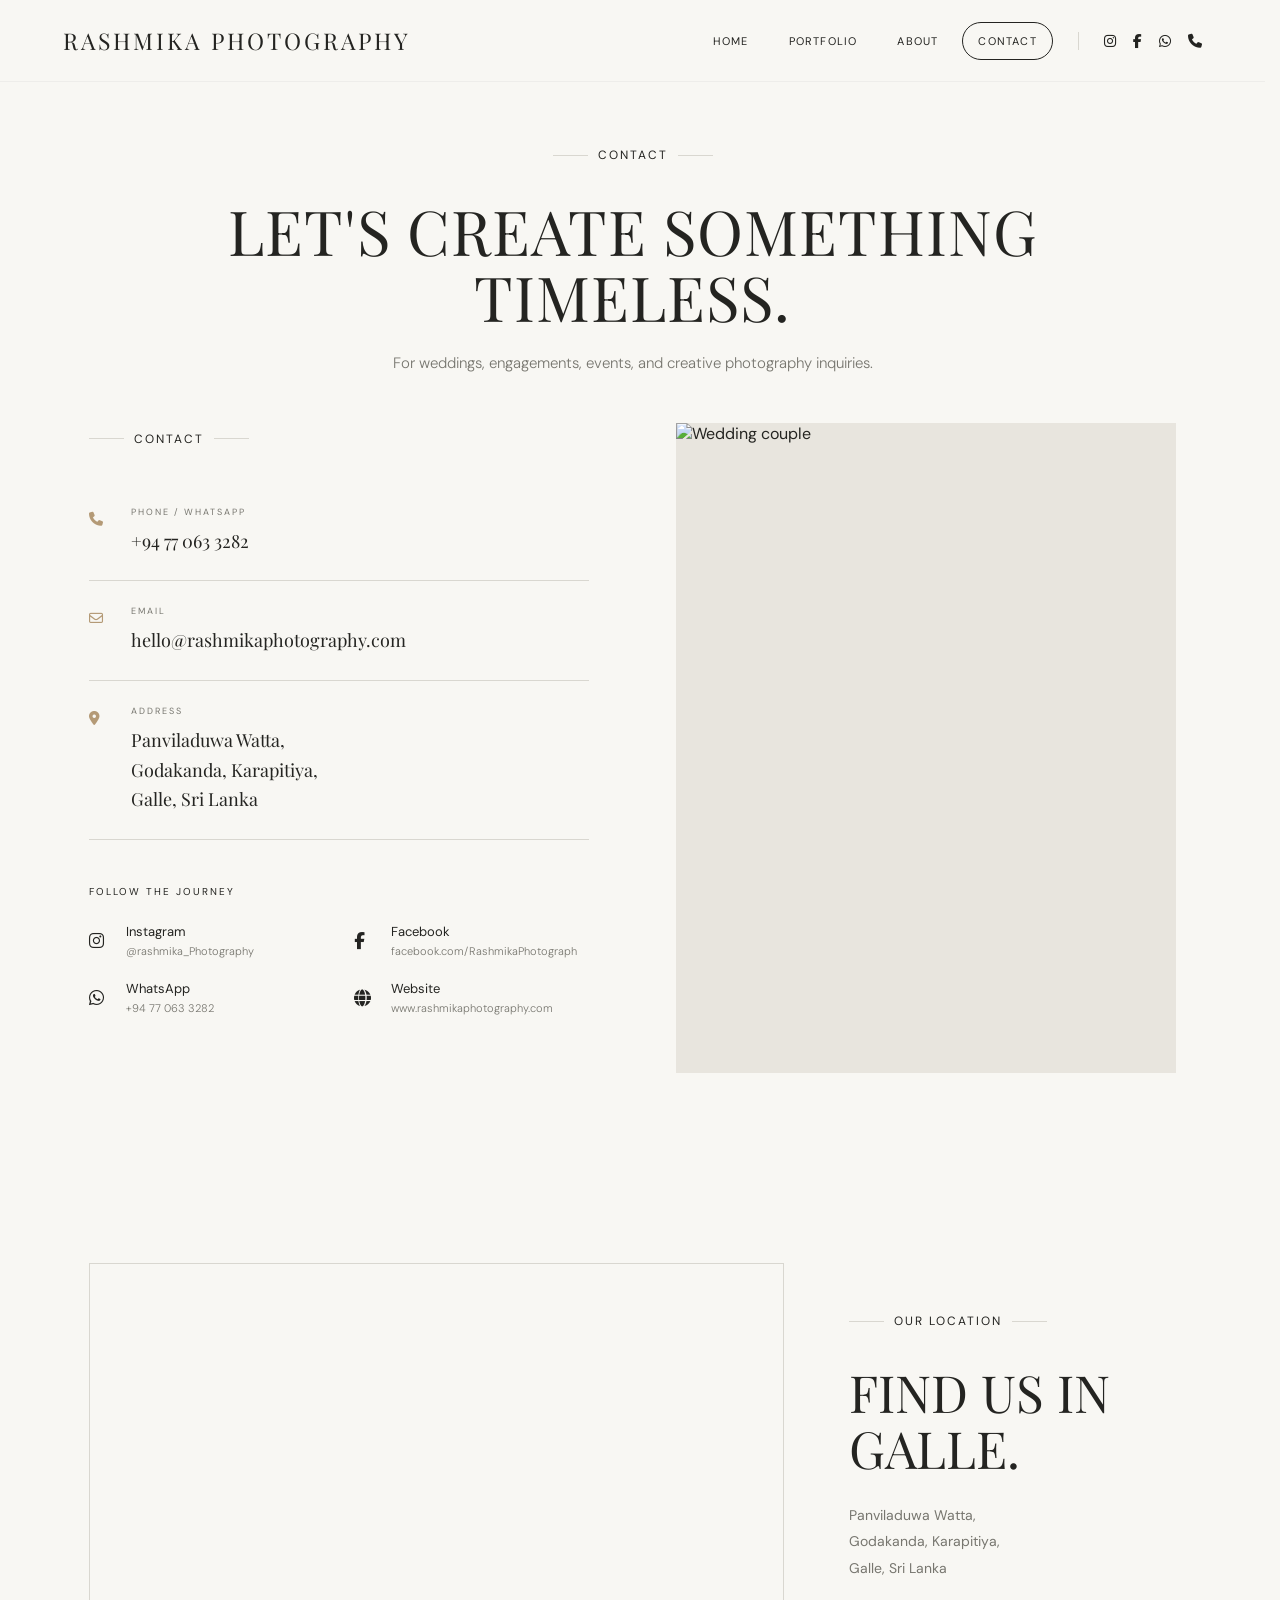
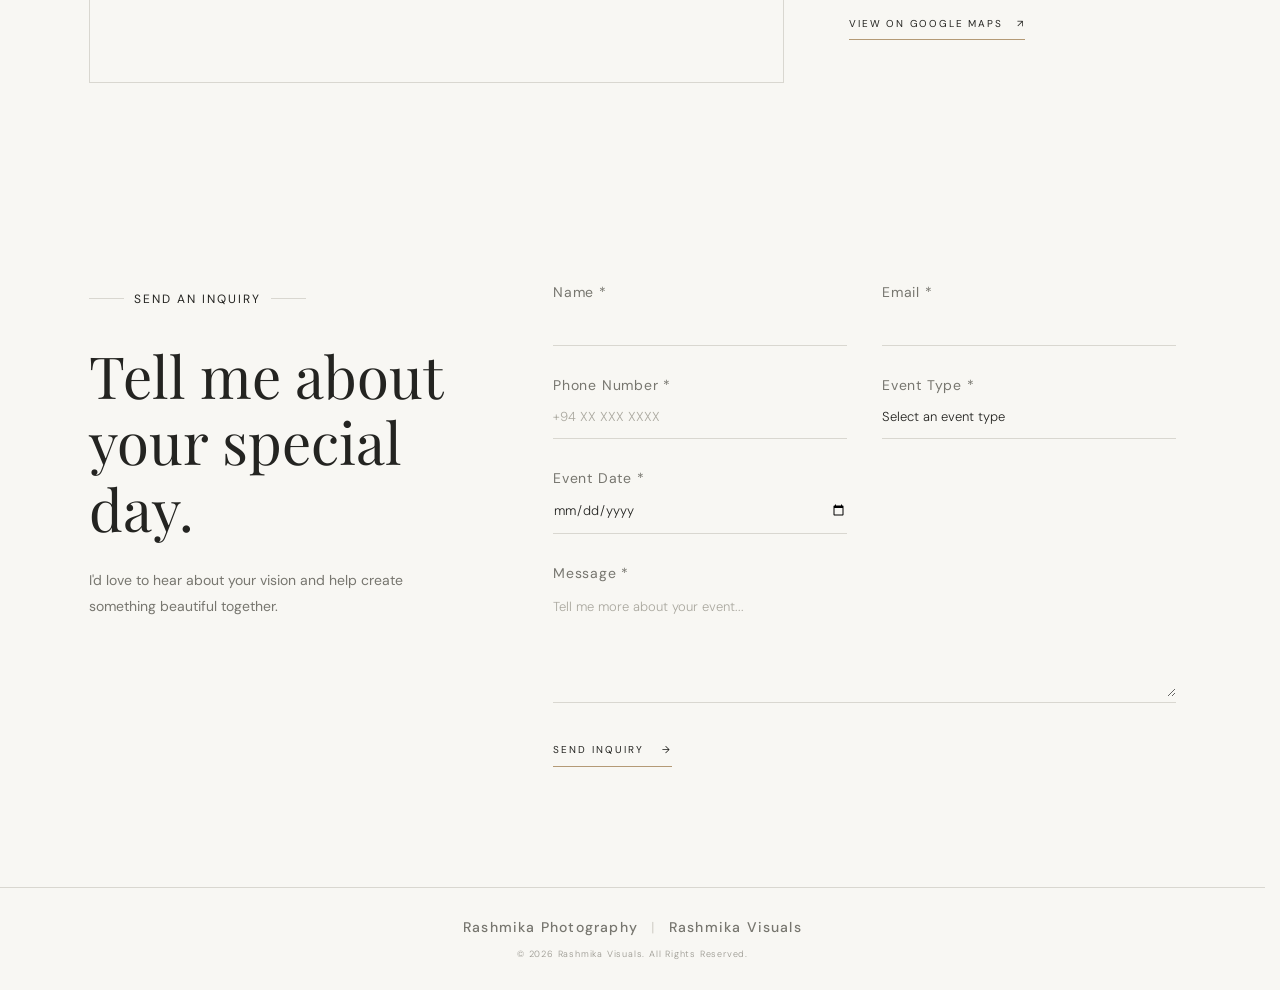
==== contact.html @ c15f0eb1 "Add full project files" ====
<!DOCTYPE html>
<html lang="en">

<head>

<meta charset="UTF-8">

<meta name="viewport"
      content="width=device-width, initial-scale=1.0">

<title>Contact | Rashmika Photography</title>


<link rel="icon" type="image/png" href="./Favilcon.png?v=2">
<link rel="shortcut icon" href="./Favilcon.png?v=2">
<link rel="apple-touch-icon" href="./Favilcon.png?v=2">


<!-- =========================
     GOOGLE FONTS
========================= -->

<link rel="preconnect"
      href="https://fonts.googleapis.com">

<link rel="preconnect"
      href="https://fonts.gstatic.com"
      crossorigin>


     
<link rel="preload" as="style" href="https://fonts.googleapis.com/css2?family=DM+Sans:wght@300;400;500;600&family=Playfair+Display:wght@400;500;600&display=optional">

<link href="https://fonts.googleapis.com/css2?family=DM+Sans:wght@300;400;500;600&family=Playfair+Display:wght@400;500;600&display=optional" rel="stylesheet">
<link href="https://fonts.googleapis.com/css2?family=Arya:wght@400;700&display=swap" rel="stylesheet">



<!-- =========================
     FONT AWESOME
========================= -->

<link rel="stylesheet"
      href="https://cdnjs.cloudflare.com/ajax/libs/font-awesome/6.7.2/css/all.min.css">


<style>

/* =========================================================
   GLOBAL
========================================================= */
header {
    position: fixed;
    top: 0;
    left: 0;
    width: 100%;
    z-index: 1000; 
}


html {
    scrollbar-gutter: stable;
}



:root {
    --bg: #f8f7f3;
    --text: #242421;
    --muted: #77766f;
    --border: #d9d7d0;
    --accent: #b49a76;
}

* {
    margin: 0;
    padding: 0;
    box-sizing: border-box;
}

html {
    scroll-behavior: smooth;
    scroll-padding-top: 82px;
}

body {
    background: var(--bg);
    color: var(--text);
    font-family: 'DM Sans', sans-serif;
    overflow-x: hidden;
}

a {
    text-decoration: none;
    color: inherit;
}

a,
button,
select,
input,
textarea,
.portfolio-item {
    -webkit-tap-highlight-color: rgba(180, 154, 118, 0.20);
  
}





img {
    width: 100%;
    display: block;
    object-fit: cover;
}

h1,
h2,
h3 {
    font-family: 'Playfair Display', serif;
    font-weight: 400;
}


/* ===============================================================================================
   HEADER
==================================================================================================== */

header {

    width: 100%;
    height: 82px;
    padding: 0 5%;
    display: flex;
    align-items: center;
    justify-content: space-between;
    background: var(--bg);
    position: sticky;
    top: 0;
    z-index: 1000;
    border-bottom: 1px solid rgba(0,0,0,0.04);
     box-sizing: border-box;  /*Height එක ඇතුළත padding එක තබා ගනී */
}


/* LOGO */

.logo {

    font-family: 'Playfair Display', serif;
    font-size: 23px;
    letter-spacing: 3px;
    white-space: nowrap;
}


/* =====================================================================================
   NAVIGATION
======================================================================================= */

.nav-area {
    display: flex;
    align-items: center;
    gap: 25px;
}

nav {
    display: flex;
    align-items: center;
    gap: 8px;
}

nav a {
    font-size: 11px;
    letter-spacing: 1.2px;
    text-transform: uppercase;
    padding: 11px 15px;
    border: 1px solid transparent;
    border-radius: 50px;
    transition:
        border-color 0.18s ease,
        color 0.18s ease;
}

nav a:hover,
nav a.active {
    border-color: var(--text);
    color: var(--text);
}


/* ====================================================================================
   HEADER SOCIALS
==================================================================================== */

.socials {
    display: flex;
    align-items: center;
    gap: 17px;
    padding-left: 25px;
    border-left: 1px solid var(--border);
}

.socials a {
    font-size: 14px;
    font-weight: 600;
    transition:
        color 0.2s ease,
        transform 0.2s ease;
}

.socials a:hover {
    color: var(--accent);
    transform: translateY(-2px);
}


/* =========================================================
   MOBILE MENU BUTTON
========================================================= */

.menu-toggle {
    display: none;
    background: none;
    border: none;
    font-size: 26px;
    cursor: pointer;
    color: var(--text);
}


/* =========================================================
   COMMON SECTION
========================================================= */

section {
    padding: 110px 7%;
}

.section-label {
    font-size: 12px;
    letter-spacing: 2px;
    text-transform: uppercase;
    margin-bottom: 35px;
    display: flex;
    align-items: center;
    gap: 16px;
}

.section-label {
    display: inline-flex;
    align-items: center;
    gap: 10px; 
}


.section-label::before,
.section-label::after {
    content: "";
    height: 1px;
    width: 35px;
    background: var(--border);
}


/* =========================================================
   CONTACT INTRO
========================================================= */

.contact-intro {

    padding-top: 65px;
    padding-bottom: 35px;
    max-width: 100%;
    text-align: center;
    display: flex;
    flex-direction: column;
    align-items: center;
}


/* CONTACT LABEL */

.contact-intro .section-label {
    justify-content: center;
    margin-bottom: 35px;
}


/* MAIN TITLE */

.contact-intro h1 {
    font-size: clamp(36px, 5vw, 62px);
    line-height: 1.06;
    letter-spacing: 1px;
    margin-bottom: 20px;
    text-align: center;
}


/* SUB TEXT */

.contact-intro p {
    color: var(--muted);
    font-size: 15px;
    line-height: 1.9;
    font-weight: 300;
    max-width: 520px;
    margin: 0 auto;
    text-align: center;
}

/* =========================================================
   CONTACT MAIN
========================================================= */

.contact-main {
    padding-top: 10px;
    display: grid;
    grid-template-columns: 1fr 1fr;
    gap: 8%;
    align-items: start;
}


/* =========================================================
   CONTACT INFORMATION
========================================================= */

.contact-info {

    max-width: 600px;
}

.info-item {
    display: flex;
    align-items: flex-start;
    gap: 20px;
    padding: 24px 0;
    border-bottom: 1px solid var(--border);
    transition:
        padding-left 0.3s ease,
        color 0.25s ease;
}

.info-item:hover {
    padding-left: 8px;
    color: var(--accent);
}

.info-icon {
    width: 22px;
    padding-top: 4px;
    font-size: 14px;
    color: var(--accent);
}

.info-content {
    display: flex;
    flex-direction: column;
    gap: 9px;
}

.info-label {
    font-size: 9px;
    letter-spacing: 2px;
    text-transform: uppercase;
    color: var(--muted);
}

.info-value {
    font-family: 'Playfair Display', serif;
    font-size: 18px;
    line-height: 1.65;
    font-weight: 400;
}


/* =========================================================
   SOCIAL MEDIA SECTION
========================================================= */

.social-section {
    margin-top: 45px;
}

.social-label {

    font-size: 10px;
    letter-spacing: 2px;
    text-transform: uppercase;
    margin-bottom: 25px;
}

.social-grid {
    display: grid;
    grid-template-columns: 1fr 1fr;
    gap: 22px 30px;
}

.social-link {
    display: flex;
    align-items: center;
    gap: 15px;
    transition:
        color 0.25s ease,
        transform 0.25s ease;
}

.social-link i {
    font-size: 17px;
    width: 22px;
}

.social-link div {
    display: flex;
    flex-direction: column;
    gap: 4px;
}

.social-link span {
    font-size: 13px;
}

.social-link small {
    color: var(--muted);
    font-size: 11px;
    font-weight: 300;
}

.social-link:hover {
    color: var(--accent);
    transform: translateX(5px);
}


/* =========================================================
   WEDDING IMAGE
========================================================= */

.contact-image {
    width: 100%;
}

.image-wrapper {
    overflow: hidden;
    background: #e8e5de;
}

.image-wrapper img {
    height: 650px;
    transition:
        transform 1s cubic-bezier(.2,.7,.2,1);
}

.image-wrapper:hover img {
    transform: scale(1.035);
}


/* =========================================================
   LOCATION / GOOGLE MAP
========================================================= */

.location-section {
    display: grid;
    grid-template-columns: 1.7fr 0.8fr;
    gap: 6%;
    align-items: center;
    padding-top: 80px;
    
}

.map-wrapper {
    width: 100%;
    height: 420px;
    overflow: hidden;
    border: 1px solid var(--border);
}

.map-wrapper iframe {
    width: 100%;
    height: 100%;
    border: 0;
}

.location-info h2 {
    font-size: clamp(38px, 4vw, 55px);
    line-height: 1.1;
    margin-bottom: 25px;
}

.location-info p {
    color: var(--muted);
    font-size: 14px;
    line-height: 1.9;
    margin-bottom: 30px;
}

.map-link {
    display: inline-flex;
    align-items: center;
    gap: 15px;
    font-size: 10px;
    letter-spacing: 1.8px;
    padding-bottom: 9px;
    border-bottom: 1px solid var(--accent);
    transition:
        gap 0.25s ease,
        color 0.25s ease;
}

.map-link:hover {
    gap: 23px;
    color: var(--accent);
}


/* =========================================================
   INQUIRY SECTION
========================================================= */

.inquiry-section {
    display: grid;
    grid-template-columns: 0.8fr 1.4fr;
    gap: 10%;
    align-items: start;
    padding-top: 90px;
    padding-bottom: 120px;
}

.inquiry-intro h2 {
    font-size: clamp(38px, 5vw, 58px);
    line-height: 1.15;
    margin-bottom: 25px;
}

.inquiry-intro p {
    color: var(--muted);
    font-size: 14px;
    line-height: 1.9;
    max-width: 330px;
}


/* =========================================================
   FORM
========================================================= */

.form-container {
    width: 100%;
}

form {

    display: grid;
    grid-template-columns: 1fr 1fr;
    column-gap: 35px;
    row-gap: 30px;
}

.form-field {
    position: relative;
    border-bottom: 1px solid var(--border);
}

.form-field.full {
    grid-column: 1 / -1;
}

.form-field label {

    display: block;
    margin-bottom: 9px;
    color: var(--muted);
    font-size: 14px;
    letter-spacing: 0.8px;
}

.form-field input,
.form-field select,
.form-field textarea {

    width: 100%;
    border: none;
    outline: none;
    background: transparent;
    color: var(--text);
    font-family: 'DM Sans', sans-serif;
    font-size: 13px;
    font-weight: 300;
    padding: 5px 0 13px;
}

.form-field input::placeholder,
.form-field textarea::placeholder {
    color: #aaa89f;
}

.form-field select {

    cursor: pointer;
    appearance: none;
    -webkit-appearance: none;
}

.form-field select option {

    background: var(--bg);
    color: var(--text);
}

.form-field textarea {

    resize: vertical;
    min-height: 85px;
    line-height: 1.7;
}

.form-field:focus-within {
    border-bottom-color: var(--accent);
}


/* =========================================================
   SUBMIT BUTTON
========================================================= */

.submit-button {

    grid-column: 1 / -1;
    justify-self: start;
    display: inline-flex;
    align-items: center;
    gap: 18px;
    margin-top: 10px;
    padding: 0 0 10px;
    border: none;
    border-bottom: 1px solid var(--accent);
    background: transparent;
    color: var(--text);
    font-family: 'DM Sans', sans-serif;
    font-size: 10px;
    letter-spacing: 2px;
    cursor: pointer;
    transition:
        gap 0.3s ease,
        color 0.25s ease;
}

.submit-button:hover {
    gap: 28px;
    color: var(--accent);
}

.submit-button:disabled {
    opacity: 0.5;
    cursor: wait;
}


/* =========================================================
   FORM MESSAGE
========================================================= */

.form-message {
    grid-column: 1 / -1;
    display: none;
    font-size: 12px;
    line-height: 1.7;
    padding-top: 5px;
}

.form-message.success {
    display: block;
    color: var(--accent);
}

.form-message.error {
    display: block;
    color: #9b665d;
}


/* =========================================================
   FOOTER
========================================================= */

footer {

    padding: 30px 6%;
    border-top: 1px solid var(--border);
    display: flex;
    flex-direction: column;
    justify-content: center;
    align-items: center;
    text-align: center;
    gap: 12px;
}

.footer-brand {

    font-family: 'DM Sans', sans-serif;
    font-size: 14px;
    font-weight: 500;
    letter-spacing: 1.2px;
    color: var(--muted);
}

.footer-brand span {

    margin: 0 8px;
    color: var(--border);
}

.footer-bottom {

    font-family: 'DM Sans', sans-serif;
    font-size: 9px;
    font-weight: 300;
    letter-spacing: 0.8px;
    color: #99978f;
}


/* =========================================================
   SCROLL REVEAL
========================================================= */

.reveal {

    opacity: 0;
    transform: translateY(45px);
    transition:
        opacity 0.9s cubic-bezier(0.22,1,0.36,1),
        transform 0.9s cubic-bezier(0.22,1,0.36,1);
    will-change: opacity, transform;
}

.reveal.show {
    opacity: 1;
    transform: translateY(0);
}

.reveal-delay {
    opacity: 0;
    transform: translateY(45px);
    transition:
        opacity 1s cubic-bezier(0.22,1,0.36,1),
        transform 1s cubic-bezier(0.22,1,0.36,1);

    transition-delay: 0.12s;
    will-change: opacity, transform;
}

.reveal-delay.show {
    opacity: 1;
    transform: translateY(0);
}


/* =========================================================================================================================
   ACCESSIBILITY
========================================================================================================================== */

@media (prefers-reduced-motion: reduce) {

    html {
        scroll-behavior: auto;
    }

    .reveal,
    .reveal-delay {
        opacity: 1;
        transform: none;
        transition: none;
        will-change: auto;
    }
}


/* =========================================================
   TABLET
========================================================= */

@media (max-width: 900px) {

    header {
        height: 75px;
    }

    .logo {
        font-size: 19px;
    }

    .nav-area {
        gap: 10px;
    }

    nav {
        gap: 0;
    }

    nav a {
        padding: 10px 9px;
        font-size: 10px;
    }

    .socials {
        gap: 10px;
        padding-left: 12px;
    }

    section {
        padding-left: 6%;
        padding-right: 6%;
    }

    .contact-main {
        gap: 5%;
    }

    .image-wrapper img {
        height: 550px;
    }

    .location-section {
        grid-template-columns: 1fr;
    }

    .location-info {
        max-width: 600px;
    }

    .inquiry-section {
        grid-template-columns: 1fr;
        gap: 55px;
    }
}


/* =========================================================
   MOBILE NAVIGATION
========================================================= */

@media (max-width: 650px) {

    .contact-image {
        order: -1;
        margin-left: -6.4vw;
        margin-right: -6.4vw;
        width: calc(100% + 12.8vw);
    }

    .image-wrapper img {
        height: 400px;
        width: 100%;
        object-fit: cover;
    }

    .menu-toggle {

        display: block;
    }


    .nav-area {
        display: flex;
        position: absolute;
        top: 75px;
        left: 0;
        width: 100%;
        background: var(--bg);
        flex-direction: column;
        align-items: stretch;
        max-height: 0;
        padding: 0 6%;
        opacity: 0;
        overflow: hidden;
        visibility: hidden;
        transform: translateY(-12px);
        border-bottom: 1px solid transparent;
        transition:
            max-height 0.65s cubic-bezier(0.22,1,0.36,1),
            opacity 0.4s ease,
            transform 0.55s cubic-bezier(0.22,1,0.36,1),
            padding 0.5s ease,
            visibility 0.65s,
            border-color 0.4s ease;
    }


    .nav-area.active {

        max-height: 420px;
        padding: 25px 6% 30px;
        opacity: 1;
        visibility: visible;
        transform: translateY(0);
        border-bottom-color: var(--border);
    }


    nav {

        width: 100%;
        display: flex;
        flex-direction: column;
        align-items: center;
        justify-content: center;
        gap: 8px;
    }


    nav a {
        width: fit-content;
        text-align: center;
        padding: 12px 22px;
        font-size: 12px;
        letter-spacing: 1.5px;
        border: 1px solid transparent;
        border-radius: 50px;
        opacity: 0;
        transform: translateY(-10px);
        transition:
            opacity 0.4s ease,
            transform 0.5s cubic-bezier(0.22,1,0.36,1),
            border-color 0.2s ease;
        transition-delay: 0s;
    }

    .nav-area.active nav a {
        opacity: 1;
        transform: translateY(0);
    }

    .nav-area.active nav a:nth-child(1) {
        transition-delay: 0.10s;
    }

    .nav-area.active nav a:nth-child(2) {
        transition-delay: 0.16s;
    }

    .nav-area.active nav a:nth-child(3) {
        transition-delay: 0.22s;
    }

    .nav-area.active nav a:nth-child(4) {
        transition-delay: 0.28s;
    }


    .socials {
        border-left: none;
        border-top: 1px solid var(--border);
        padding: 20px 10px 0;
        display: flex;
        justify-content: center;
        gap: 20px;
    }


    /* =========================
   MOBILE CONTACT INTRO
========================= */

.contact-intro {
    padding-top: 80px;
    padding-bottom: 70px;
    text-align: center;
}

.contact-intro .section-label {
    justify-content: center;
    margin-bottom: 28px;
}

.contact-intro h1 {
    font-size: clamp(42px, 12vw, 62px);
    line-height: 1.08;
    text-align: center;
}

.contact-intro p {
    max-width: 360px;
    margin: 0 auto;
    text-align: center;
    font-size: 14px;
}


    /* =========================
       MOBILE CONTACT MAIN
    ========================= */

    .contact-main {
        grid-template-columns: 1fr;
        gap: 55px;
        padding-top: 20px;
       
    }


    /* IMAGE FIRST ON MOBILE */

    .contact-image {
        order: -1;
    }

    .image-wrapper img {
        height: 500px;
    }


    /* =========================
       SOCIAL GRID
    ========================= */

    .social-grid {
        grid-template-columns: 1fr;
        gap: 20px;
    }


    /* =========================
       MAP
    ========================= */

    .location-section {
        padding-top: 70px;
        gap: 40px;
        text-align: center;
    }

    .map-wrapper {

        height: 320px;
    }

/* =========================
   MOBILE RESPONSIVE
========================= */




    /* =========================
       FORM
    ========================= */

    .inquiry-section {
        padding-top: 80px;
        padding-bottom: 90px;
        gap: 45px;
        
    }



@media (max-width: 650px) {

    .inquiry-intro .section-label {
        justify-content: center;
        
    }

    .inquiry-intro {
        text-align: center;
        
    }

    .inquiry-intro p {
        text-align: center;
        margin-left: auto;
        margin-right: auto;
    }
}









    form {
        grid-template-columns: 1fr;
        row-gap: 25px;
    }

    .form-field.full {

        grid-column: auto;
    }

    .submit-button {

        grid-column: auto;
    }

    .form-field label {
        font-size: 14px; 
        font-weight: 400; 
        margin-bottom: 7px;
    }


    /* ==============================================================
       FOOTER
    ================================================================== */

    footer {

        padding: 24px 6%;
        gap: 10px;
    }

    .footer-brand {

        font-size: 10px;
        letter-spacing: 1px;
    }

    .footer-bottom {
        font-size: 8px;
        letter-spacing: 0.6px;
    }

}

</style>

</head>


<body>


<!-- =========================================================
     HEADER
========================================================= -->

<header>


    <!-- LOGO -->

    <a href="index.html" class="logo">

        RASHMIKA PHOTOGRAPHY

    </a>


    <!-- MOBILE MENU -->

    <button
        class="menu-toggle"
        id="menuToggle"
        aria-label="Toggle navigation"
        aria-expanded="false"
        aria-controls="navArea">

        ☰

    </button>


    <!-- NAVIGATION -->

    <div class="nav-area" id="navArea">
        <nav>
            <a href="index.html">
                Home
            </a>

            <a href="gallery.html">
                Portfolio
            </a>

            <a href="index.html#about">
                About
            </a>

            <a href="contact.html" class="active">
                Contact
            </a>

        </nav>


        <!-- SOCIAL ICONS -->

        <div class="socials">
            <a href="https://www.instagram.com/rashmika_photograph" target="_blank" rel="noopener noreferrer" aria-label="Instagram">
                <i class="fa-brands fa-instagram"></i>
            </a>
            <a href="https://www.facebook.com/RashmikaPhotograph" target="_blank" rel="noopener noreferrer" aria-label="Facebook">
                <i class="fa-brands fa-facebook-f"></i>
            </a>
            <a href="https://wa.me/94770633282" target="_blank" rel="noopener noreferrer" aria-label="WhatsApp">
                <i class="fa-brands fa-whatsapp"></i>
            </a>
            <a href="tel:+94770633282" aria-label="Call Rashmika Photography">
                <i class="fa-solid fa-phone"></i>
            </a>
        </div>

    </div>

</header>



<!-- =========================================================
     MAIN
========================================================= -->

<main>


<!-- =========================================================
     CONTACT INTRO
========================================================= -->

<section class="contact-intro reveal">
    <div class="section-label">

        CONTACT

    </div>  

    <h1>

        LET'S CREATE SOMETHING<br>
         TIMELESS.

    </h1>


    <p>
        For weddings, engagements, events,
        and creative photography inquiries.
    </p>

</section>



<!-- =========================================================
     CONTACT INFORMATION + IMAGE
========================================================= -->

<section class="contact-main">

    <!-- CONTACT INFORMATION -->
    <div class="contact-info reveal">

        <div class="section-label">
            CONTACT
        </div>

        <!-- PHONE -->

        <a
            href="tel:+94770633282"
            class="info-item">


            <div class="info-icon">

                <i class="fa-solid fa-phone"></i>

            </div>


            <div class="info-content">
                <span class="info-label">
                    PHONE / WHATSAPP

                </span>


                <span class="info-value">
                    +94 77 063 3282
                </span>
            </div>
        </a>



        <!-- EMAIL -->

        <a
            href="mailto:hello@rashmikaphotography.com"
            class="info-item">


            <div class="info-icon">

                <i class="fa-regular fa-envelope"></i>

            </div>


            <div class="info-content">

                <span class="info-label">

                    EMAIL

                </span>


                <span class="info-value">

                    hello@rashmikaphotography.com
                </span>
            </div>
        </a>



        <!-- ADDRESS -->

        <a
            href="https://maps.app.goo.gl/G11Uc3XTYNq9bnYK9"
            target="_blank"
            rel="noopener noreferrer"
            class="info-item">


            <div class="info-icon">

                <i class="fa-solid fa-location-dot"></i>

            </div>


            <div class="info-content">
                <span class="info-label">
                    ADDRESS
                </span>


                <span class="info-value">

                    Panviladuwa Watta,<br>
                    Godakanda, Karapitiya,<br>
                    Galle, Sri Lanka

                </span>
            </div>
        </a>



        <!-- SOCIAL MEDIA -->

        <div class="social-section">

            <div class="social-label">
                FOLLOW THE JOURNEY
            </div>


            <div class="social-grid">


                <!-- INSTAGRAM -->

                <a
                    href="https://www.instagram.com/rashmika_photograph"
                    target="_blank"
                    rel="noopener noreferrer"
                    class="social-link">


                    <i class="fa-brands fa-instagram"></i>


                    <div>
                        <span>
                            Instagram
                        </span>

                        <small>
                            @rashmika_Photography
                        </small>
                    </div>
                </a>



                <!-- FACEBOOK -->

                <a
                    href="https://www.facebook.com/RashmikaPhotograph"
                    target="_blank"
                    rel="noopener noreferrer"
                    class="social-link">


                    <i class="fa-brands fa-facebook-f"></i>


                    <div>

                        <span>
                            Facebook
                        </span>

                        <small>
                            facebook.com/RashmikaPhotograph
                        </small>

                    </div>

                </a>



                <!-- WHATSAPP -->

                <a
                    href="https://wa.me/94770633282"
                    target="_blank"
                    rel="noopener noreferrer"
                    class="social-link">


                    <i class="fa-brands fa-whatsapp"></i>

                    <div>

                        <span>
                            WhatsApp
                        </span>

                        <small>
                            +94 77 063 3282
                        </small>
                    </div>
                </a>



                <!-- PINTEREST -->

                <a
                    href="https://rashmikaphotography.com"
                    target="_blank"
                    rel="noopener noreferrer"
                    class="social-link">


                    <i class="fa-solid fa-globe"></i>


                    <div>

                        <span>
                            Website
                        </span>

                        <small>
                            www.rashmikaphotography.com
                        </small>

                    </div>

                </a>

            </div>

        </div>

    </div>



    <!-- WEDDING PHOTO -->

    <div class="contact-image reveal-delay">


        <div class="image-wrapper">

            <img
                src="https://images.unsplash.com/photo-1519741497674-611481863552?auto=format&fit=crop&w=1200&q=85"
                alt="Wedding couple"
                loading="lazy">

        </div>

    </div>

</section>



<!-- =========================================================
     GOOGLE MAP
========================================================= -->

<section class="location-section reveal">


    <div class="map-wrapper">


        <iframe
            src="https://www.google.com/maps/embed?pb=!1m18!1m12!1m3!1d247.9646482000135!2d80.2279905597312!3d6.072012778862763!2m3!1f0!2f0!3f0!3m2!1i1024!2i768!4f13.1!3m3!1m2!1s0x3ae171478701f181%3A0x3bd561925afd5440!2sRashmika%20Photography!5e0!3m2!1sen!2slk!4v1791070486506!5m2!1sen!2slk"
            loading="lazy"
            referrerpolicy="no-referrer-when-downgrade"
            title="Rashmika Visuals Location">
        </iframe>


    </div>



    <div class="location-info">


        <div class="section-label">

            OUR LOCATION

        </div>


        <h2>

            FIND US IN<br>
            GALLE.

        </h2>


        <p>

            Panviladuwa Watta,<br>
            Godakanda, Karapitiya,<br>
            Galle, Sri Lanka

        </p>


        <a
            href="https://maps.app.goo.gl/G11Uc3XTYNq9bnYK9"
            target="_blank"
            rel="noopener noreferrer"
            class="map-link">

            VIEW ON GOOGLE MAPS

            <span>↗</span>

        </a>

    </div>

</section>



<!-- =========================================================
     INQUIRY FORM
========================================================= -->

<section class="inquiry-section">


    <!-- FORM INTRO -->

    <div class="inquiry-intro reveal">


        <div class="section-label">

            SEND AN INQUIRY

        </div>


        <h2>

            Tell me about<br>
            your special day.

        </h2>


        <p>

            I'd love to hear about your vision
            and help create something beautiful
            together.

        </p>

    </div>



   <!-- FORM -->

<div class="form-container reveal">

    <form
        id="contactForm"
        action="https://api.web3forms.com/submit"
        method="POST">

        <!-- WEB3FORMS ACCESS KEY -->

        <input
            type="hidden"
            name="access_key"
            value="7ae635f1-433b-486e-987b-21fbeadb2953">


        <!-- NAME -->

        <div class="form-field">

            <label for="name">

                Name *

            </label>

            <input
                type="text"
                id="name"
                name="name"
                autocomplete="name"
                required>

        </div>



        <!-- EMAIL -->

        <div class="form-field">

            <label for="email">

                Email *

            </label>

            <input
                type="email"
                id="email"
                name="email"
                autocomplete="email"
                required>

        </div>


            <!-- PHONE -->

<div class="form-field">

    <label for="phone">

        Phone Number *

    </label>

    <input
        type="tel"
        id="phone"
        name="phone"
        autocomplete="tel"
        placeholder="+94 XX XXX XXXX"
        required>

</div>






        <!-- EVENT TYPE -->

        <div class="form-field">

            <label for="event">

                Event Type *

            </label>

            <select
                id="event"
                name="event_type"
                required>

                <option
                    value=""
                    selected
                    disabled>

                    Select an event type

                </option>

                <option value="Wedding">

                    Wedding

                </option>

                <option value="Engagement">

                    Engagement

                </option>

                <option value="Birthday">

                    Birthday

                </option>

                <option value="Corporate / Event">

                    Corporate / Event

                </option>

                <option value="Portrait">

                    Portrait

                </option>

                <option value="Other">
                    Other

                </option>
            </select>
        </div>



        <!-- EVENT DATE -->

        <div class="form-field">
            <label for="date">

                Event Date *

            </label>

            <input
                type="date"
                id="date"
                name="event_date"
                required>

        </div>



        <!-- MESSAGE -->

        <div class="form-field full">

            <label for="message">

                Message *

            </label>

            <textarea
                id="message"
                name="message"
                rows="4"
                placeholder="Tell me more about your event..."
                required></textarea>

        </div>



        <!-- SUBJECT -->

        <input
            type="hidden"
            name="subject"
            value="New Photography Inquiry">


        <!-- FROM NAME -->

        <input
            type="hidden"
            name="from_name"
            value="Rashmika Photography Website">



        <!-- SUBMIT -->

        <button
            type="submit"
            class="submit-button"
            id="submitButton">

            <span id="submitText">

                SEND INQUIRY

            </span>

            <span>

                →

            </span>

        </button>



        <!-- FORM MESSAGE -->

        <div
            class="form-message"
            id="formMessage"
            role="status">
        </div>


    </form>

</div>

</section>


</main>



<!-- =========================================================
     FOOTER
========================================================= -->

<footer>


    <div class="footer-brand">

        Rashmika Photography

        <span>|</span>

        Rashmika Visuals

    </div>


    <div class="footer-bottom">

        © 2026 Rashmika Visuals.
        All Rights Reserved.

    </div>

</footer>



<script>

/* =========================================================
   MOBILE MENU
========================================================= */

const menuToggle =
    document.getElementById("menuToggle");

const navArea =
    document.getElementById("navArea");


/* CLOSE MENU */

function closeMenu() {

    navArea.classList.remove("active");

    menuToggle.textContent = "☰";

    menuToggle.setAttribute(
        "aria-expanded",
        "false"
    );
}


/* OPEN / CLOSE */

menuToggle.addEventListener(
    "click",
    function(event) {

        event.stopPropagation();

        navArea.classList.toggle("active");

        const isOpen =
            navArea.classList.contains("active");

        menuToggle.setAttribute(
            "aria-expanded",
            isOpen
        );

        menuToggle.textContent =
            isOpen ? "×" : "☰";

    }
);


/* CLOSE WHEN CLICKING OUTSIDE */

document.addEventListener(
    "click",
    function(event) {

        const clickedInsideMenu =
            navArea.contains(event.target);

        const clickedMenuButton =
            menuToggle.contains(event.target);


        if (
            navArea.classList.contains("active") &&
            !clickedInsideMenu &&
            !clickedMenuButton
        ) {

            closeMenu();

        }

    }
);


/* CLOSE WHEN NAV LINK CLICKED */

document
    .querySelectorAll("nav a")
    .forEach(link => {

        link.addEventListener(
            "click",
            function() {

                closeMenu();

            }
        );

    });


/* CLOSE WHEN DESKTOP */

window.addEventListener(
    "resize",
    function() {

        if (window.innerWidth > 650) {

            closeMenu();

        }

    }
);



/* =========================================================
   SCROLL REVEAL
========================================================= */

const revealElements =
    document.querySelectorAll(
        ".reveal, .reveal-delay"
    );


const prefersReducedMotion =
    window.matchMedia(
        "(prefers-reduced-motion: reduce)"
    );


if (prefersReducedMotion.matches) {

    revealElements.forEach(element => {

        element.classList.add("show");

    });

} else {


    const revealObserver =
        new IntersectionObserver(

            (entries, observer) => {

                entries.forEach(entry => {

                    if (entry.isIntersecting) {

                        entry.target.classList.add(
                            "show"
                        );

                        observer.unobserve(
                            entry.target
                        );

                    }

                });

            },

            {
                threshold: 0.12,

                rootMargin:
                    "0px 0px -40px 0px"
            }

        );


    revealElements.forEach(element => {

        revealObserver.observe(element);

    });

}




/* =========================================================
   CONTACT FORM - WEB3FORMS
========================================================= */

const contactForm =
    document.getElementById("contactForm");

const submitButton =
    document.getElementById("submitButton");

const submitText =
    document.getElementById("submitText");

const formMessage =
    document.getElementById("formMessage");


/* =========================================================
   FORM SUBMIT
========================================================= */

contactForm.addEventListener(
    "submit",
    async function (event) {

        event.preventDefault();


        /* =================================================
           LOADING STATE
        ================================================= */

        submitButton.disabled = true;

        submitText.textContent =
            "SENDING...";

        formMessage.className =
            "form-message";

        formMessage.textContent = "";


        /* =================================================
           FORM DATA
        ================================================= */

        const formData =
            new FormData(contactForm);


        try {

            /* =============================================
               SEND TO WEB3FORMS
            ============================================= */

            const response =
                await fetch(
                    contactForm.action,
                    {
                        method: "POST",
                        body: formData,
                        headers: {
                            "Accept":
                                "application/json"
                        }
                    }
                );


            const result =
                await response.json();


            /* =============================================
               SUCCESS
            ============================================= */

            if (
                response.ok &&
                result.success
            ) {

                formMessage.textContent =
                    "Thank you. Your inquiry has been received. I'll get back to you soon.";

                formMessage.className =
                    "form-message success";


                /* Clear form */

                contactForm.reset();


            } else {

                throw new Error(
                    result.message ||
                    "Form submission failed."
                );

            }


        } catch (error) {


            /* =============================================
               ERROR
            ============================================= */

            console.error(
                "Web3Forms Error:",
                error
            );


            formMessage.textContent =
                "Something went wrong. Please try again or contact me directly via WhatsApp.";

            formMessage.className =
                "form-message error";

        }


        /* =================================================
           RESTORE BUTTON
        ================================================= */

        submitButton.disabled = false;

        submitText.textContent =
            "SEND INQUIRY";

    }
);



</script>


</body>

</html>
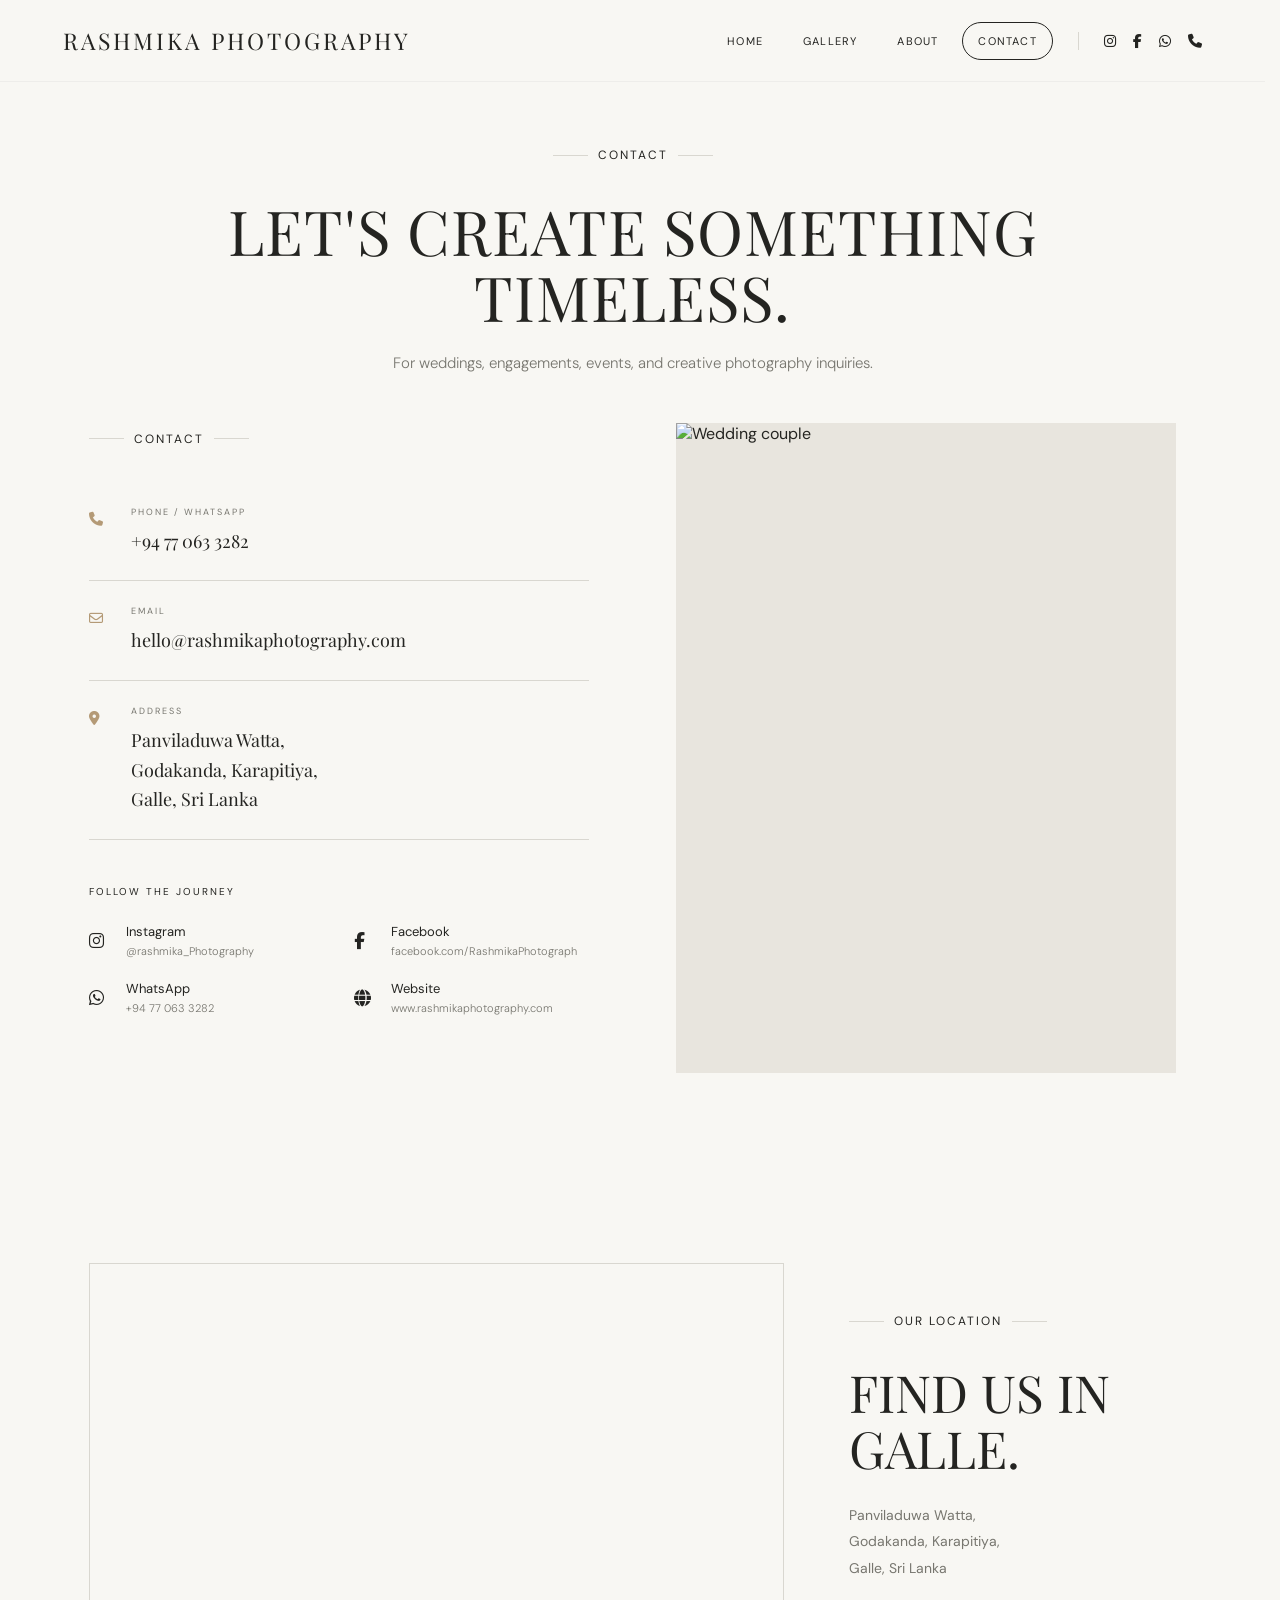
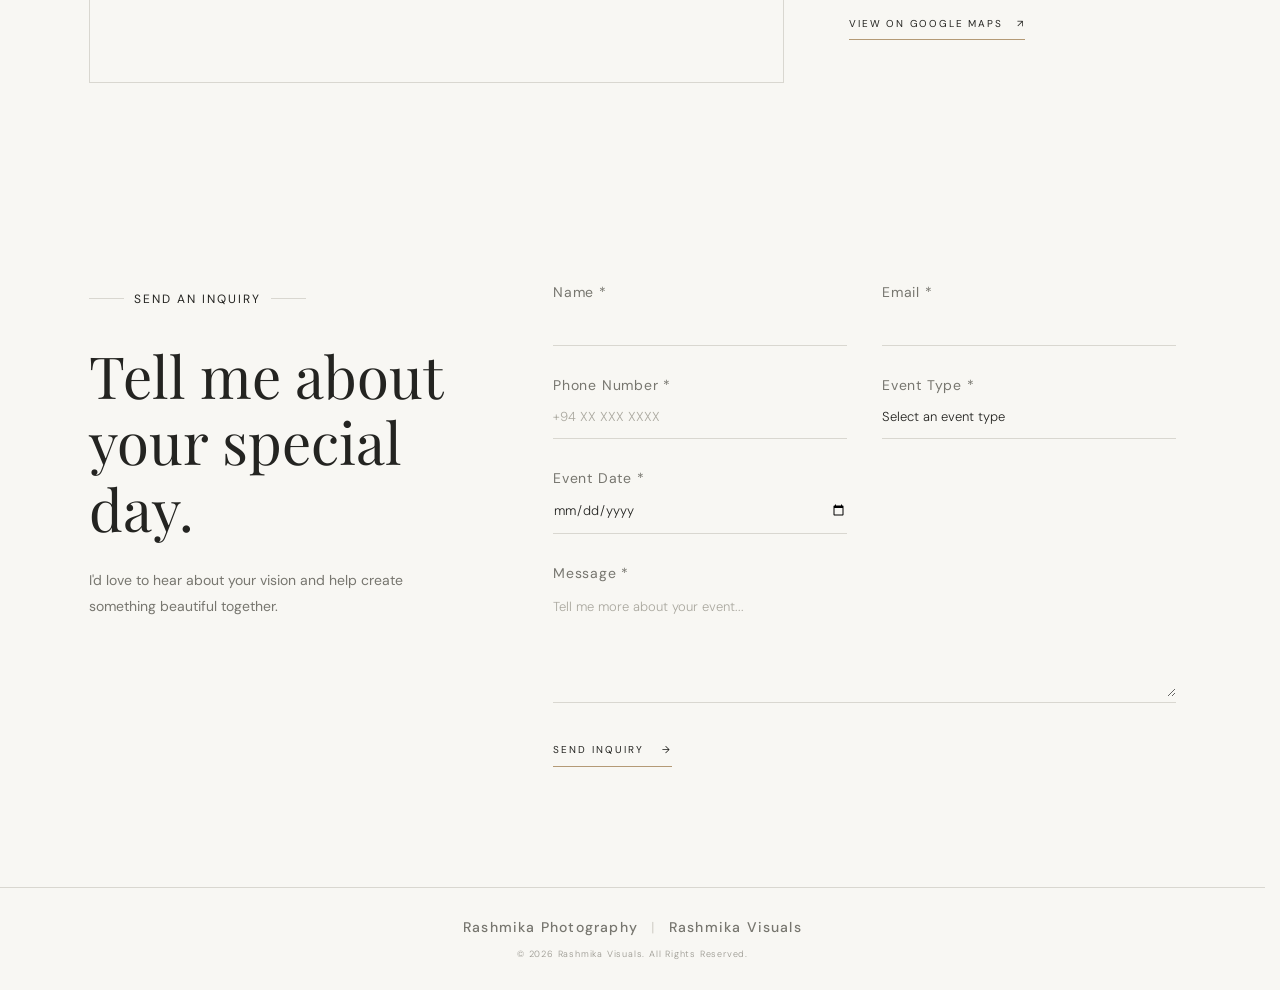
==== commit f712b325: "Update project files and add test pages" ====
--- a/contact.html
+++ b/contact.html
@@ -1178,7 +1178,7 @@
             </a>
 
             <a href="gallery.html">
-                Portfolio
+                GALLERY
             </a>
 
             <a href="index.html#about">
@@ -1490,7 +1490,7 @@
         <div class="image-wrapper">
 
             <img
-                src="https://images.unsplash.com/photo-1519741497674-611481863552?auto=format&fit=crop&w=1200&q=85"
+                src="https://image.rashmikaphotography.com/asset%20image/senani-poster.avif"
                 alt="Wedding couple"
                 loading="lazy">
 
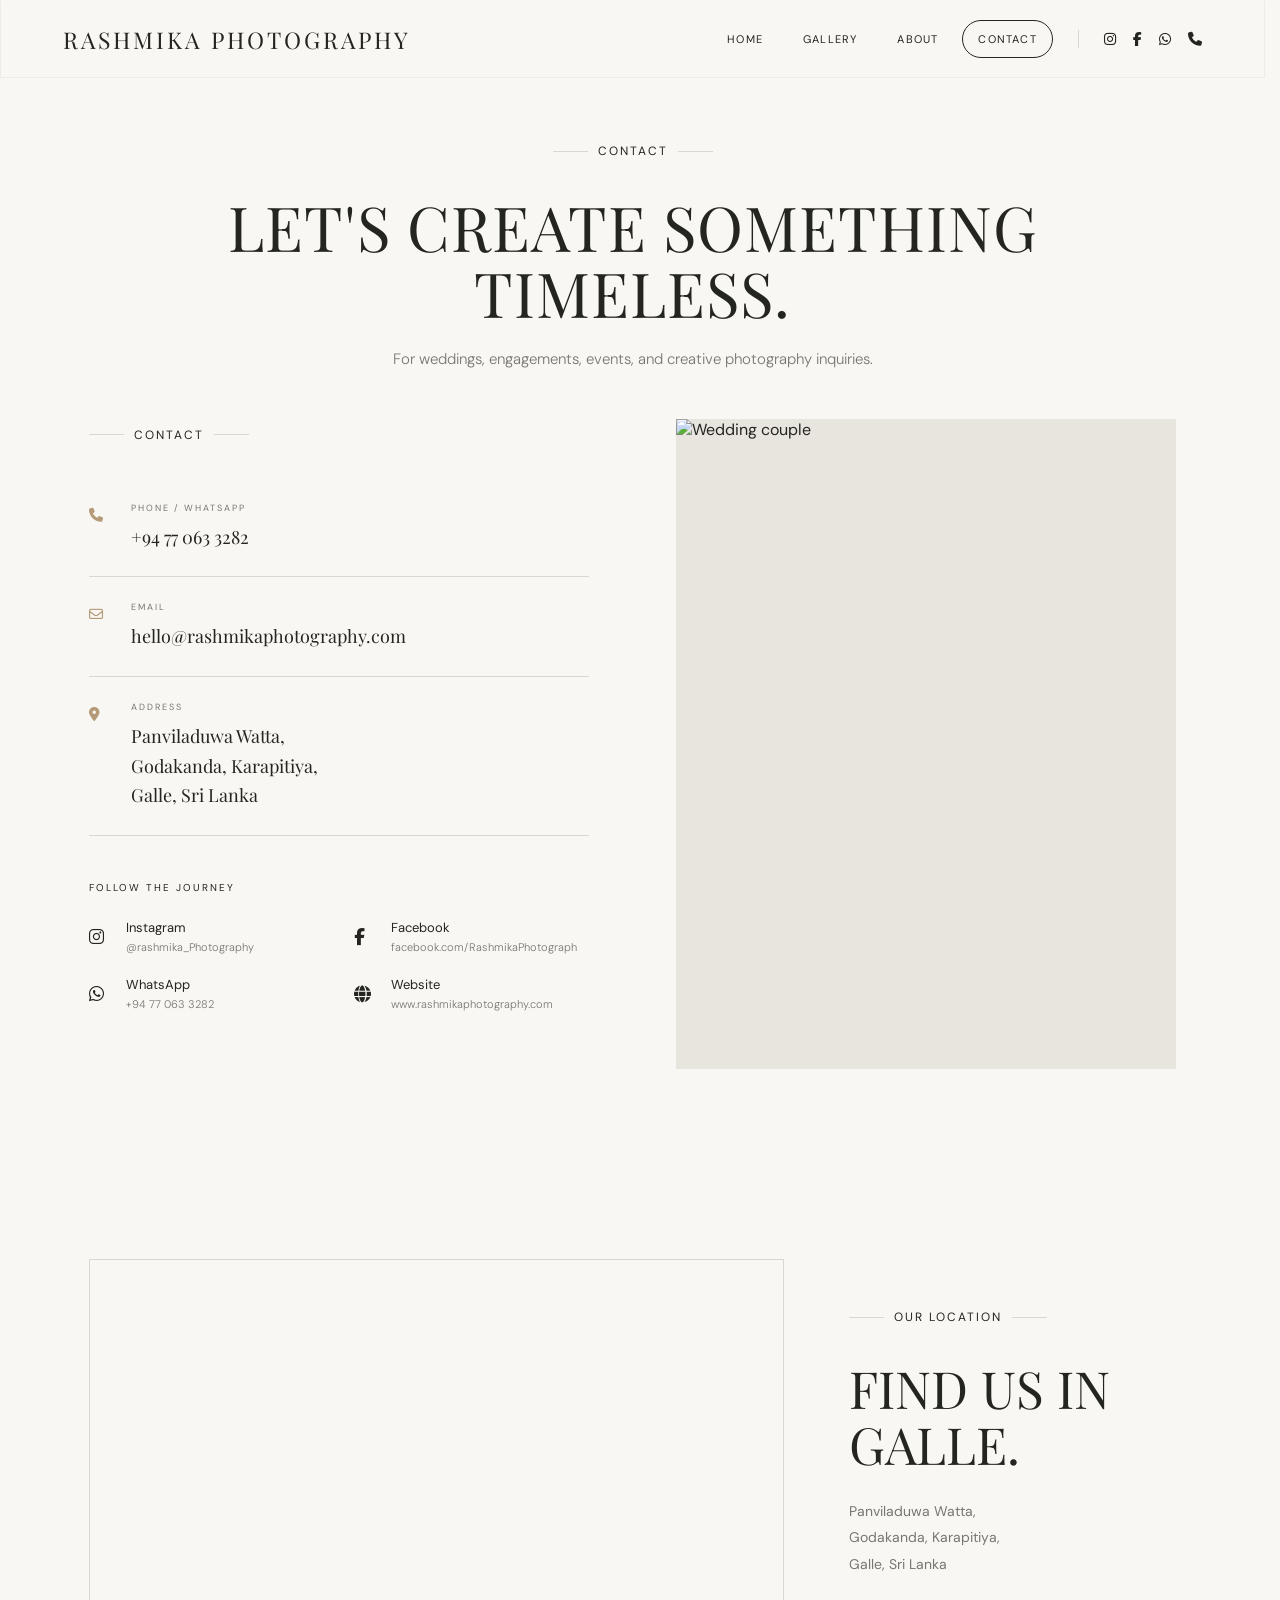
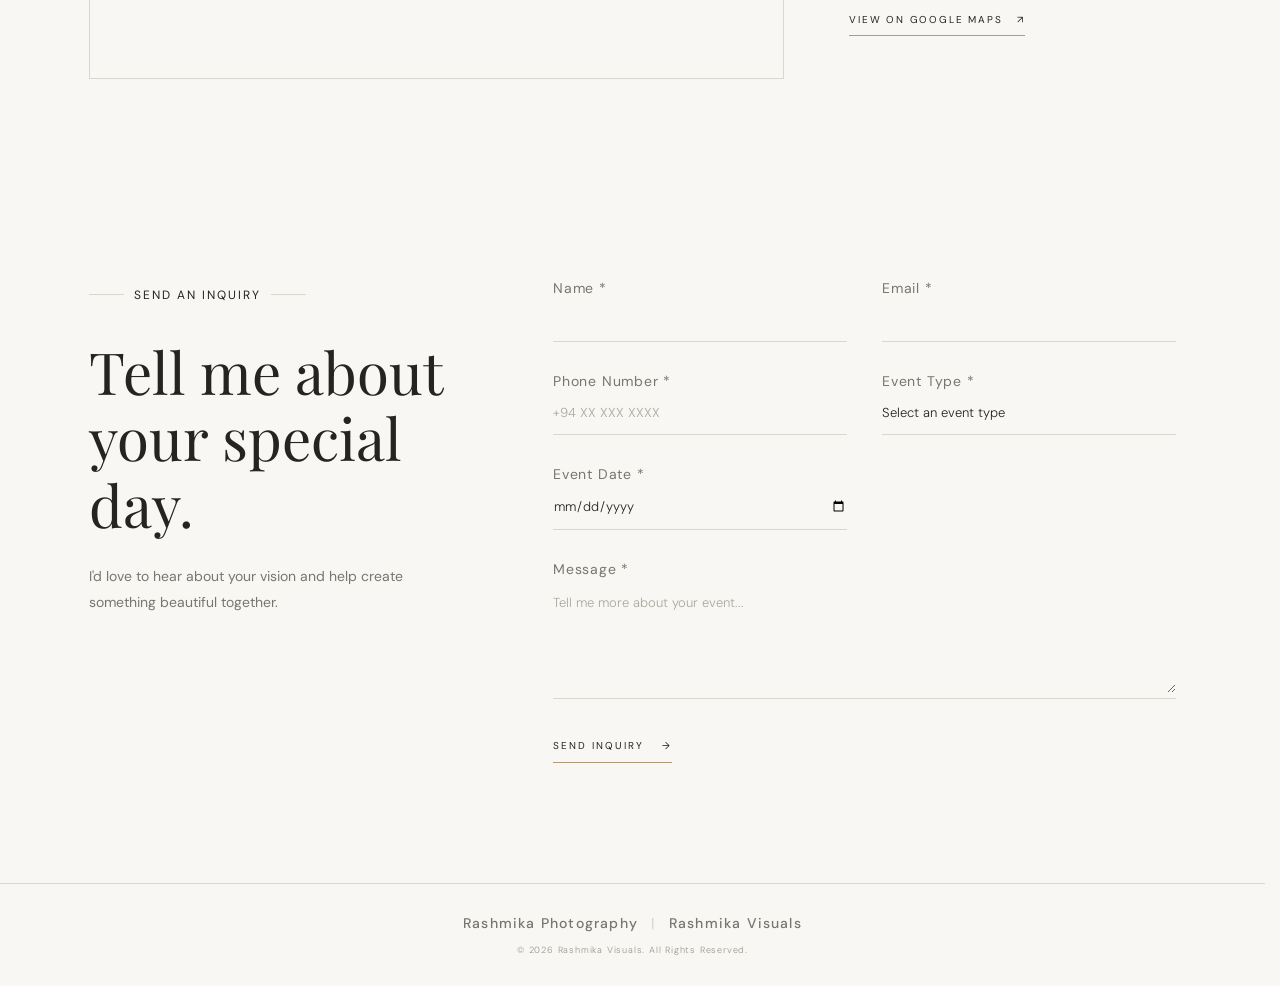
==== commit 151da0f3: "Update project files and add test pages" ====
--- a/contact.html
+++ b/contact.html
@@ -28,7 +28,7 @@
       crossorigin>
 
 
-     
+
 <link rel="preload" as="style" href="https://fonts.googleapis.com/css2?family=DM+Sans:wght@300;400;500;600&family=Playfair+Display:wght@400;500;600&display=optional">
 
 <link href="https://fonts.googleapis.com/css2?family=DM+Sans:wght@300;400;500;600&family=Playfair+Display:wght@400;500;600&display=optional" rel="stylesheet">
@@ -49,20 +49,6 @@
 /* =========================================================
    GLOBAL
 ========================================================= */
-header {
-    position: fixed;
-    top: 0;
-    left: 0;
-    width: 100%;
-    z-index: 1000; 
-}
-
-
-html {
-    scrollbar-gutter: stable;
-}
-
-
 
 :root {
     --bg: #f8f7f3;
@@ -70,6 +56,8 @@
     --muted: #77766f;
     --border: #d9d7d0;
     --accent: #b49a76;
+
+    --ease: cubic-bezier(.22, .61, .36, 1);
 }
 
 * {
@@ -79,8 +67,9 @@
 }
 
 html {
+    scrollbar-gutter: stable;
     scroll-behavior: smooth;
-    scroll-padding-top: 82px;
+    scroll-padding-top: 100px;
 }
 
 body {
@@ -102,12 +91,7 @@
 textarea,
 .portfolio-item {
     -webkit-tap-highlight-color: rgba(180, 154, 118, 0.20);
-  
-}
-
-
-
-
+}
 
 img {
     width: 100%;
@@ -123,42 +107,85 @@
 }
 
 
-/* ===============================================================================================
-   HEADER
-==================================================================================================== */
+/* ==========================================================================
+   HEADER & NAVIGATION  (floating glass header + card menu)
+========================================================================== */
 
 header {
-
-    width: 100%;
-    height: 82px;
-    padding: 0 5%;
+    position: sticky;
+    top: 0;
+    z-index: 1000;
     display: flex;
     align-items: center;
     justify-content: space-between;
+    width: 100%;
+    height: 78px;
+    margin: 0 auto;
+    padding: 0 5%;
+    background: transparent;
+    border-radius: 0;
+    transition:
+        top 0.55s var(--ease),
+        width 0.55s var(--ease),
+        padding 0.55s var(--ease),
+        border-radius 0.55s var(--ease);
+}
+
+/* Glass layer lives in ::before so child glass (mobile menu) still blurs the page */
+header::before {
+    content: "";
+    position: absolute;
+    inset: 0;
+    z-index: -1;
+    pointer-events: none;
+    border-radius: inherit;
     background: var(--bg);
-    position: sticky;
-    top: 0;
-    z-index: 1000;
-    border-bottom: 1px solid rgba(0,0,0,0.04);
-     box-sizing: border-box;  /*Height එක ඇතුළත padding එක තබා ගනී */
-}
-
+    border: 1px solid rgba(0, 0, 0, 0.04);
+    border-top-color: transparent;
+    -webkit-backdrop-filter: blur(0px) saturate(100%);
+    backdrop-filter: blur(0px) saturate(100%);
+    box-shadow: 0 0 0 rgba(36, 36, 33, 0);
+    transition:
+        background 0.55s var(--ease),
+        border-color 0.55s var(--ease),
+        box-shadow 0.55s var(--ease),
+        backdrop-filter 0.55s var(--ease),
+        -webkit-backdrop-filter 0.55s var(--ease);
+}
+
+/* ---- Scrolled: floating, rounded, glass ---- */
+header.scrolled {
+    top: 14px;
+    width: calc(100% - 32px);
+    padding: 0 28px;
+    border-radius: 26px;
+}
+
+header.scrolled::before {
+    background: rgba(248, 247, 243, 0.55);
+    border-color: rgba(255, 255, 255, 0.75);
+    -webkit-backdrop-filter: blur(24px) saturate(185%);
+    backdrop-filter: blur(24px) saturate(185%);
+    box-shadow:
+        0 18px 44px rgba(36, 36, 33, 0.14),
+        0 4px 12px rgba(36, 36, 33, 0.06),
+        inset 0 1px 0 rgba(255, 255, 255, 0.9);
+}
 
 /* LOGO */
-
 .logo {
-
     font-family: 'Playfair Display', serif;
     font-size: 23px;
     letter-spacing: 3px;
     white-space: nowrap;
-}
-
-
-/* =====================================================================================
-   NAVIGATION
-======================================================================================= */
-
+    transition: font-weight 0.4s ease;
+}
+
+header.scrolled .logo {
+    font-weight: 600;
+}
+
+/* NAVIGATION */
 .nav-area {
     display: flex;
     align-items: center;
@@ -172,28 +199,32 @@
 }
 
 nav a {
+    padding: 11px 15px;
     font-size: 11px;
     letter-spacing: 1.2px;
     text-transform: uppercase;
-    padding: 11px 15px;
     border: 1px solid transparent;
     border-radius: 50px;
     transition:
         border-color 0.18s ease,
-        color 0.18s ease;
+        color 0.18s ease,
+        background 0.18s ease,
+        font-weight 0.3s ease;
+}
+
+/* Slightly bolder, still refined, once the header turns to glass */
+header.scrolled nav a {
+    font-weight: 600;
 }
 
 nav a:hover,
 nav a.active {
+    color: var(--text);
+    background: transparent;
     border-color: var(--text);
-    color: var(--text);
-}
-
-
-/* ====================================================================================
-   HEADER SOCIALS
-==================================================================================== */
-
+}
+
+/* HEADER SOCIALS */
 .socials {
     display: flex;
     align-items: center;
@@ -215,11 +246,7 @@
     transform: translateY(-2px);
 }
 
-
-/* =========================================================
-   MOBILE MENU BUTTON
-========================================================= */
-
+/* MOBILE MENU BUTTON (hidden on desktop) */
 .menu-toggle {
     display: none;
     background: none;
@@ -243,17 +270,10 @@
     letter-spacing: 2px;
     text-transform: uppercase;
     margin-bottom: 35px;
-    display: flex;
-    align-items: center;
-    gap: 16px;
-}
-
-.section-label {
     display: inline-flex;
     align-items: center;
-    gap: 10px; 
-}
-
+    gap: 10px;
+}
 
 .section-label::before,
 .section-label::after {
@@ -269,7 +289,6 @@
 ========================================================= */
 
 .contact-intro {
-
     padding-top: 65px;
     padding-bottom: 35px;
     max-width: 100%;
@@ -279,16 +298,10 @@
     align-items: center;
 }
 
-
-/* CONTACT LABEL */
-
 .contact-intro .section-label {
     justify-content: center;
     margin-bottom: 35px;
 }
-
-
-/* MAIN TITLE */
 
 .contact-intro h1 {
     font-size: clamp(36px, 5vw, 62px);
@@ -297,9 +310,6 @@
     margin-bottom: 20px;
     text-align: center;
 }
-
-
-/* SUB TEXT */
 
 .contact-intro p {
     color: var(--muted);
@@ -329,7 +339,6 @@
 ========================================================= */
 
 .contact-info {
-
     max-width: 600px;
 }
 
@@ -386,7 +395,6 @@
 }
 
 .social-label {
-
     font-size: 10px;
     letter-spacing: 2px;
     text-transform: uppercase;
@@ -469,7 +477,6 @@
     gap: 6%;
     align-items: center;
     padding-top: 80px;
-    
 }
 
 .map-wrapper {
@@ -553,7 +560,6 @@
 }
 
 form {
-
     display: grid;
     grid-template-columns: 1fr 1fr;
     column-gap: 35px;
@@ -570,7 +576,6 @@
 }
 
 .form-field label {
-
     display: block;
     margin-bottom: 9px;
     color: var(--muted);
@@ -581,7 +586,6 @@
 .form-field input,
 .form-field select,
 .form-field textarea {
-
     width: 100%;
     border: none;
     outline: none;
@@ -599,20 +603,17 @@
 }
 
 .form-field select {
-
     cursor: pointer;
     appearance: none;
     -webkit-appearance: none;
 }
 
 .form-field select option {
-
     background: var(--bg);
     color: var(--text);
 }
 
 .form-field textarea {
-
     resize: vertical;
     min-height: 85px;
     line-height: 1.7;
@@ -628,7 +629,6 @@
 ========================================================= */
 
 .submit-button {
-
     grid-column: 1 / -1;
     justify-self: start;
     display: inline-flex;
@@ -688,7 +688,6 @@
 ========================================================= */
 
 footer {
-
     padding: 30px 6%;
     border-top: 1px solid var(--border);
     display: flex;
@@ -700,7 +699,6 @@
 }
 
 .footer-brand {
-
     font-family: 'DM Sans', sans-serif;
     font-size: 14px;
     font-weight: 500;
@@ -709,13 +707,11 @@
 }
 
 .footer-brand span {
-
     margin: 0 8px;
     color: var(--border);
 }
 
 .footer-bottom {
-
     font-family: 'DM Sans', sans-serif;
     font-size: 9px;
     font-weight: 300;
@@ -729,7 +725,6 @@
 ========================================================= */
 
 .reveal {
-
     opacity: 0;
     transform: translateY(45px);
     transition:
@@ -749,7 +744,6 @@
     transition:
         opacity 1s cubic-bezier(0.22,1,0.36,1),
         transform 1s cubic-bezier(0.22,1,0.36,1);
-
     transition-delay: 0.12s;
     will-change: opacity, transform;
 }
@@ -760,9 +754,9 @@
 }
 
 
-/* =========================================================================================================================
+/* =========================================================
    ACCESSIBILITY
-========================================================================================================================== */
+========================================================= */
 
 @media (prefers-reduced-motion: reduce) {
 
@@ -777,6 +771,13 @@
         transition: none;
         will-change: auto;
     }
+
+    header,
+    header::before,
+    .nav-area,
+    nav a {
+        transition: none !important;
+    }
 }
 
 
@@ -787,7 +788,11 @@
 @media (max-width: 900px) {
 
     header {
-        height: 75px;
+        height: 72px;
+    }
+
+    header.scrolled {
+        padding: 0 20px;
     }
 
     .logo {
@@ -841,11 +846,170 @@
 
 
 /* =========================================================
-   MOBILE NAVIGATION
+   MOBILE
 ========================================================= */
 
 @media (max-width: 650px) {
 
+    /* ---- Header: floating card menu that grows out of the button ---- */
+
+    .logo {
+        font-size: 15px;
+        letter-spacing: 2px;
+    }
+
+    header.scrolled {
+        top: 10px;
+        width: calc(100% - 20px);
+        border-radius: 22px;
+    }
+
+    .menu-toggle {
+        display: block;
+        position: relative;
+        z-index: 2;
+        width: 40px;
+        height: 40px;
+        line-height: 1;
+        -webkit-tap-highlight-color: transparent;
+    }
+
+    .nav-area {
+        position: absolute;
+        top: calc(100% + 10px);          /* gap between header and menu */
+        left: 24px;                       /* page visible on both sides */
+        right: 24px;
+        width: auto;
+        flex-direction: column;
+        align-items: stretch;
+        gap: 0;
+        padding: 22px 6% 24px;
+        border: 1px solid rgba(255, 255, 255, 0.8);
+        border-radius: 26px;
+        background: rgba(248, 247, 243, 0.62);
+        -webkit-backdrop-filter: blur(26px) saturate(190%);
+        backdrop-filter: blur(26px) saturate(190%);
+        box-shadow:
+            0 28px 70px rgba(36, 36, 33, 0.2),
+            0 6px 16px rgba(36, 36, 33, 0.07),
+            inset 0 1px 0 rgba(255, 255, 255, 0.9);
+
+        /* closed state: tiny, sitting at the menu button (top-right) */
+        transform-origin: calc(100% - 15px) -46px;
+        transform: scale(0.06);
+        opacity: 0;
+        visibility: hidden;
+        pointer-events: none;
+        transition:
+            transform 0.42s cubic-bezier(0.55, 0, 0.8, 0.3),
+            opacity 0.28s ease 0.08s,
+            visibility 0s linear 0.45s;
+    }
+
+    /* Scrolled header is already inset 10px, so a smaller extra inset is enough */
+    header.scrolled .nav-area {
+        left: 14px;
+        right: 14px;
+        transform-origin: calc(100% - 26px) -46px;
+    }
+
+    .nav-area.active {
+        transform: scale(1);
+        opacity: 1;
+        visibility: visible;
+        pointer-events: auto;
+        transition:
+            transform 0.6s cubic-bezier(0.22, 1.12, 0.36, 1),
+            opacity 0.3s ease,
+            visibility 0s;
+    }
+
+    nav {
+        flex-direction: column;
+        align-items: center;
+        justify-content: center;
+        gap: 6px;
+        width: 100%;
+    }
+
+    nav a {
+        width: fit-content;
+        padding: 12px 24px;
+        font-size: 12px;
+        font-weight: 600;
+        letter-spacing: 1.8px;
+        text-align: center;
+        opacity: 0;
+        transform: translateY(-8px);
+        transition:
+            opacity 0.3s ease,
+            transform 0.45s var(--ease),
+            border-color 0.2s ease,
+            background 0.2s ease;
+        -webkit-tap-highlight-color: transparent;
+    }
+
+    nav a:active,
+    nav a:focus {
+        color: var(--text);
+        background: rgba(180, 154, 118, 0.14);
+        border-color: rgba(180, 154, 118, 0.35);
+    }
+
+    /* Staggered reveal after the card has grown */
+    .nav-area.active nav a {
+        opacity: 1;
+        transform: translateY(0);
+    }
+
+    .nav-area.active nav a:nth-child(1) { transition-delay: 0.14s; }
+    .nav-area.active nav a:nth-child(2) { transition-delay: 0.19s; }
+    .nav-area.active nav a:nth-child(3) { transition-delay: 0.24s; }
+    .nav-area.active nav a:nth-child(4) { transition-delay: 0.29s; }
+
+    .socials {
+        justify-content: center;
+        gap: 22px;
+        margin-top: 12px;
+        padding: 18px 10px 0;
+        border-left: none;
+        border-top: 1px solid rgba(36, 36, 33, 0.12);
+    }
+
+
+    /* ---- Page content (unchanged) ---- */
+
+    .contact-intro {
+        padding-top: 80px;
+        padding-bottom: 70px;
+        text-align: center;
+    }
+
+    .contact-intro .section-label {
+        justify-content: center;
+        margin-bottom: 28px;
+    }
+
+    .contact-intro h1 {
+        font-size: clamp(42px, 12vw, 62px);
+        line-height: 1.08;
+        text-align: center;
+    }
+
+    .contact-intro p {
+        max-width: 360px;
+        margin: 0 auto;
+        text-align: center;
+        font-size: 14px;
+    }
+
+    .contact-main {
+        grid-template-columns: 1fr;
+        gap: 55px;
+        padding-top: 20px;
+    }
+
+    /* IMAGE FIRST ON MOBILE */
     .contact-image {
         order: -1;
         margin-left: -6.4vw;
@@ -854,179 +1018,15 @@
     }
 
     .image-wrapper img {
-        height: 400px;
+        height: 500px;
         width: 100%;
         object-fit: cover;
     }
-
-    .menu-toggle {
-
-        display: block;
-    }
-
-
-    .nav-area {
-        display: flex;
-        position: absolute;
-        top: 75px;
-        left: 0;
-        width: 100%;
-        background: var(--bg);
-        flex-direction: column;
-        align-items: stretch;
-        max-height: 0;
-        padding: 0 6%;
-        opacity: 0;
-        overflow: hidden;
-        visibility: hidden;
-        transform: translateY(-12px);
-        border-bottom: 1px solid transparent;
-        transition:
-            max-height 0.65s cubic-bezier(0.22,1,0.36,1),
-            opacity 0.4s ease,
-            transform 0.55s cubic-bezier(0.22,1,0.36,1),
-            padding 0.5s ease,
-            visibility 0.65s,
-            border-color 0.4s ease;
-    }
-
-
-    .nav-area.active {
-
-        max-height: 420px;
-        padding: 25px 6% 30px;
-        opacity: 1;
-        visibility: visible;
-        transform: translateY(0);
-        border-bottom-color: var(--border);
-    }
-
-
-    nav {
-
-        width: 100%;
-        display: flex;
-        flex-direction: column;
-        align-items: center;
-        justify-content: center;
-        gap: 8px;
-    }
-
-
-    nav a {
-        width: fit-content;
-        text-align: center;
-        padding: 12px 22px;
-        font-size: 12px;
-        letter-spacing: 1.5px;
-        border: 1px solid transparent;
-        border-radius: 50px;
-        opacity: 0;
-        transform: translateY(-10px);
-        transition:
-            opacity 0.4s ease,
-            transform 0.5s cubic-bezier(0.22,1,0.36,1),
-            border-color 0.2s ease;
-        transition-delay: 0s;
-    }
-
-    .nav-area.active nav a {
-        opacity: 1;
-        transform: translateY(0);
-    }
-
-    .nav-area.active nav a:nth-child(1) {
-        transition-delay: 0.10s;
-    }
-
-    .nav-area.active nav a:nth-child(2) {
-        transition-delay: 0.16s;
-    }
-
-    .nav-area.active nav a:nth-child(3) {
-        transition-delay: 0.22s;
-    }
-
-    .nav-area.active nav a:nth-child(4) {
-        transition-delay: 0.28s;
-    }
-
-
-    .socials {
-        border-left: none;
-        border-top: 1px solid var(--border);
-        padding: 20px 10px 0;
-        display: flex;
-        justify-content: center;
-        gap: 20px;
-    }
-
-
-    /* =========================
-   MOBILE CONTACT INTRO
-========================= */
-
-.contact-intro {
-    padding-top: 80px;
-    padding-bottom: 70px;
-    text-align: center;
-}
-
-.contact-intro .section-label {
-    justify-content: center;
-    margin-bottom: 28px;
-}
-
-.contact-intro h1 {
-    font-size: clamp(42px, 12vw, 62px);
-    line-height: 1.08;
-    text-align: center;
-}
-
-.contact-intro p {
-    max-width: 360px;
-    margin: 0 auto;
-    text-align: center;
-    font-size: 14px;
-}
-
-
-    /* =========================
-       MOBILE CONTACT MAIN
-    ========================= */
-
-    .contact-main {
-        grid-template-columns: 1fr;
-        gap: 55px;
-        padding-top: 20px;
-       
-    }
-
-
-    /* IMAGE FIRST ON MOBILE */
-
-    .contact-image {
-        order: -1;
-    }
-
-    .image-wrapper img {
-        height: 500px;
-    }
-
-
-    /* =========================
-       SOCIAL GRID
-    ========================= */
 
     .social-grid {
         grid-template-columns: 1fr;
         gap: 20px;
     }
-
-
-    /* =========================
-       MAP
-    ========================= */
 
     .location-section {
         padding-top: 70px;
@@ -1035,40 +1035,21 @@
     }
 
     .map-wrapper {
-
         height: 320px;
     }
-
-/* =========================
-   MOBILE RESPONSIVE
-========================= */
-
-
-
-
-    /* =========================
-       FORM
-    ========================= */
 
     .inquiry-section {
         padding-top: 80px;
         padding-bottom: 90px;
         gap: 45px;
-        
-    }
-
-
-
-@media (max-width: 650px) {
+    }
 
     .inquiry-intro .section-label {
         justify-content: center;
-        
     }
 
     .inquiry-intro {
         text-align: center;
-        
     }
 
     .inquiry-intro p {
@@ -1076,15 +1057,6 @@
         margin-left: auto;
         margin-right: auto;
     }
-}
-
-
-
-
-
-
-
-
 
     form {
         grid-template-columns: 1fr;
@@ -1092,34 +1064,25 @@
     }
 
     .form-field.full {
-
         grid-column: auto;
     }
 
     .submit-button {
-
         grid-column: auto;
     }
 
     .form-field label {
-        font-size: 14px; 
-        font-weight: 400; 
+        font-size: 14px;
+        font-weight: 400;
         margin-bottom: 7px;
     }
 
-
-    /* ==============================================================
-       FOOTER
-    ================================================================== */
-
     footer {
-
         padding: 24px 6%;
         gap: 10px;
     }
 
     .footer-brand {
-
         font-size: 10px;
         letter-spacing: 1px;
     }
@@ -1448,7 +1411,7 @@
 
 
 
-                <!-- PINTEREST -->
+                <!-- WEBSITE -->
 
                 <a
                     href="https://rashmikaphotography.com"
@@ -1936,30 +1899,45 @@
 );
 
 
-/* CLOSE WHEN CLICKING OUTSIDE */
+/* CLOSE THE MOMENT ANYTHING OUTSIDE THE MENU IS TOUCHED / CLICKED */
 
 document.addEventListener(
-    "click",
+    "pointerdown",
     function(event) {
 
-        const clickedInsideMenu =
-            navArea.contains(event.target);
-
-        const clickedMenuButton =
+        const touchedInside =
+            navArea.contains(event.target) ||
             menuToggle.contains(event.target);
 
 
         if (
             navArea.classList.contains("active") &&
-            !clickedInsideMenu &&
-            !clickedMenuButton
+            !touchedInside
         ) {
 
             closeMenu();
 
         }
 
-    }
+    },
+    { passive: true }
+);
+
+
+/* CLOSE ON SCROLL */
+
+window.addEventListener(
+    "scroll",
+    function() {
+
+        if (navArea.classList.contains("active")) {
+
+            closeMenu();
+
+        }
+
+    },
+    { passive: true }
 );
 
 
@@ -1995,6 +1973,35 @@
 
     }
 );
+
+
+
+/* =========================================================
+   HEADER SCROLL STATE (floating glass)
+========================================================= */
+
+(function initHeaderScroll() {
+
+    const header =
+        document.querySelector("header");
+
+    if (!header) return;
+
+    const update = () =>
+        header.classList.toggle(
+            "scrolled",
+            window.scrollY > 30
+        );
+
+    update();
+
+    window.addEventListener(
+        "scroll",
+        update,
+        { passive: true }
+    );
+
+})();
 
 
 
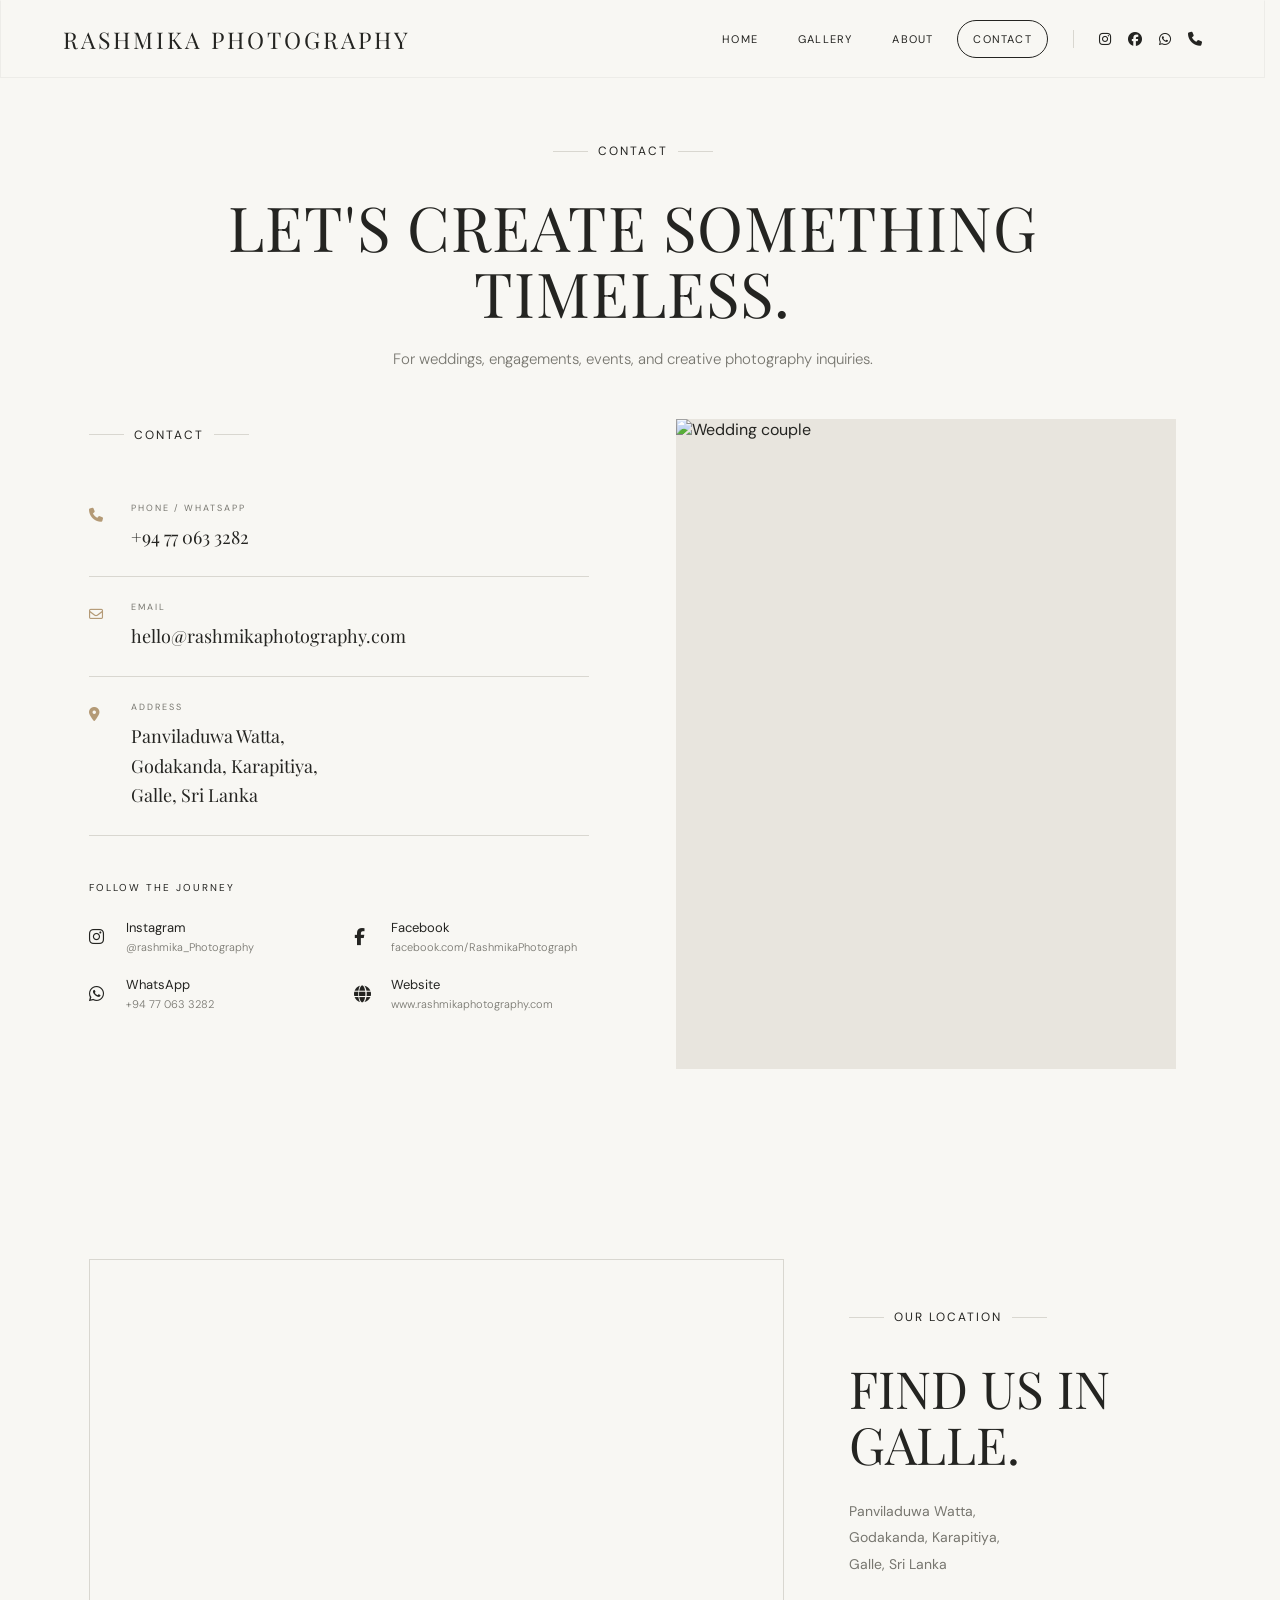
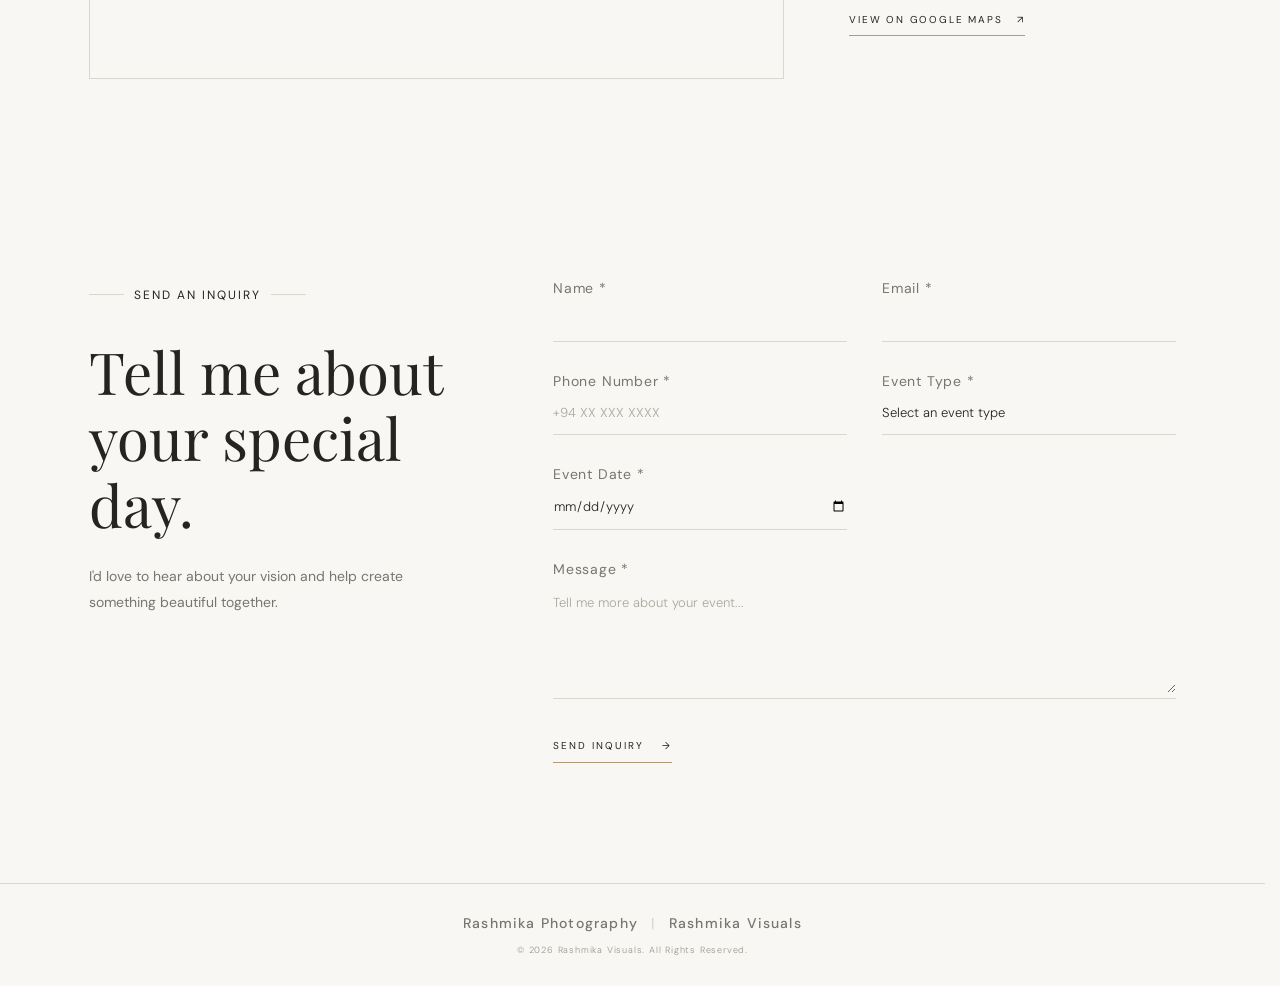
==== commit 41ede523: "Your commit message here" ====
--- a/contact.html
+++ b/contact.html
@@ -241,6 +241,11 @@
         transform 0.2s ease;
 }
 
+.socials .fa-facebook-f {
+    font-size: 13px;
+    opacity: 0.85;
+}
+
 .socials a:hover {
     color: var(--accent);
     transform: translateY(-2px);
@@ -1161,9 +1166,14 @@
             <a href="https://www.instagram.com/rashmika_photograph" target="_blank" rel="noopener noreferrer" aria-label="Instagram">
                 <i class="fa-brands fa-instagram"></i>
             </a>
-            <a href="https://www.facebook.com/RashmikaPhotograph" target="_blank" rel="noopener noreferrer" aria-label="Facebook">
-                <i class="fa-brands fa-facebook-f"></i>
-            </a>
+
+             <a href="https://facebook.com/RashmikaPhotograph"
+                target="_blank"
+                rel="noopener noreferrer"
+                aria-label="Facebook">
+                    <i class="fa-brands fa-facebook"></i>
+                </a>
+
             <a href="https://wa.me/94770633282" target="_blank" rel="noopener noreferrer" aria-label="WhatsApp">
                 <i class="fa-brands fa-whatsapp"></i>
             </a>
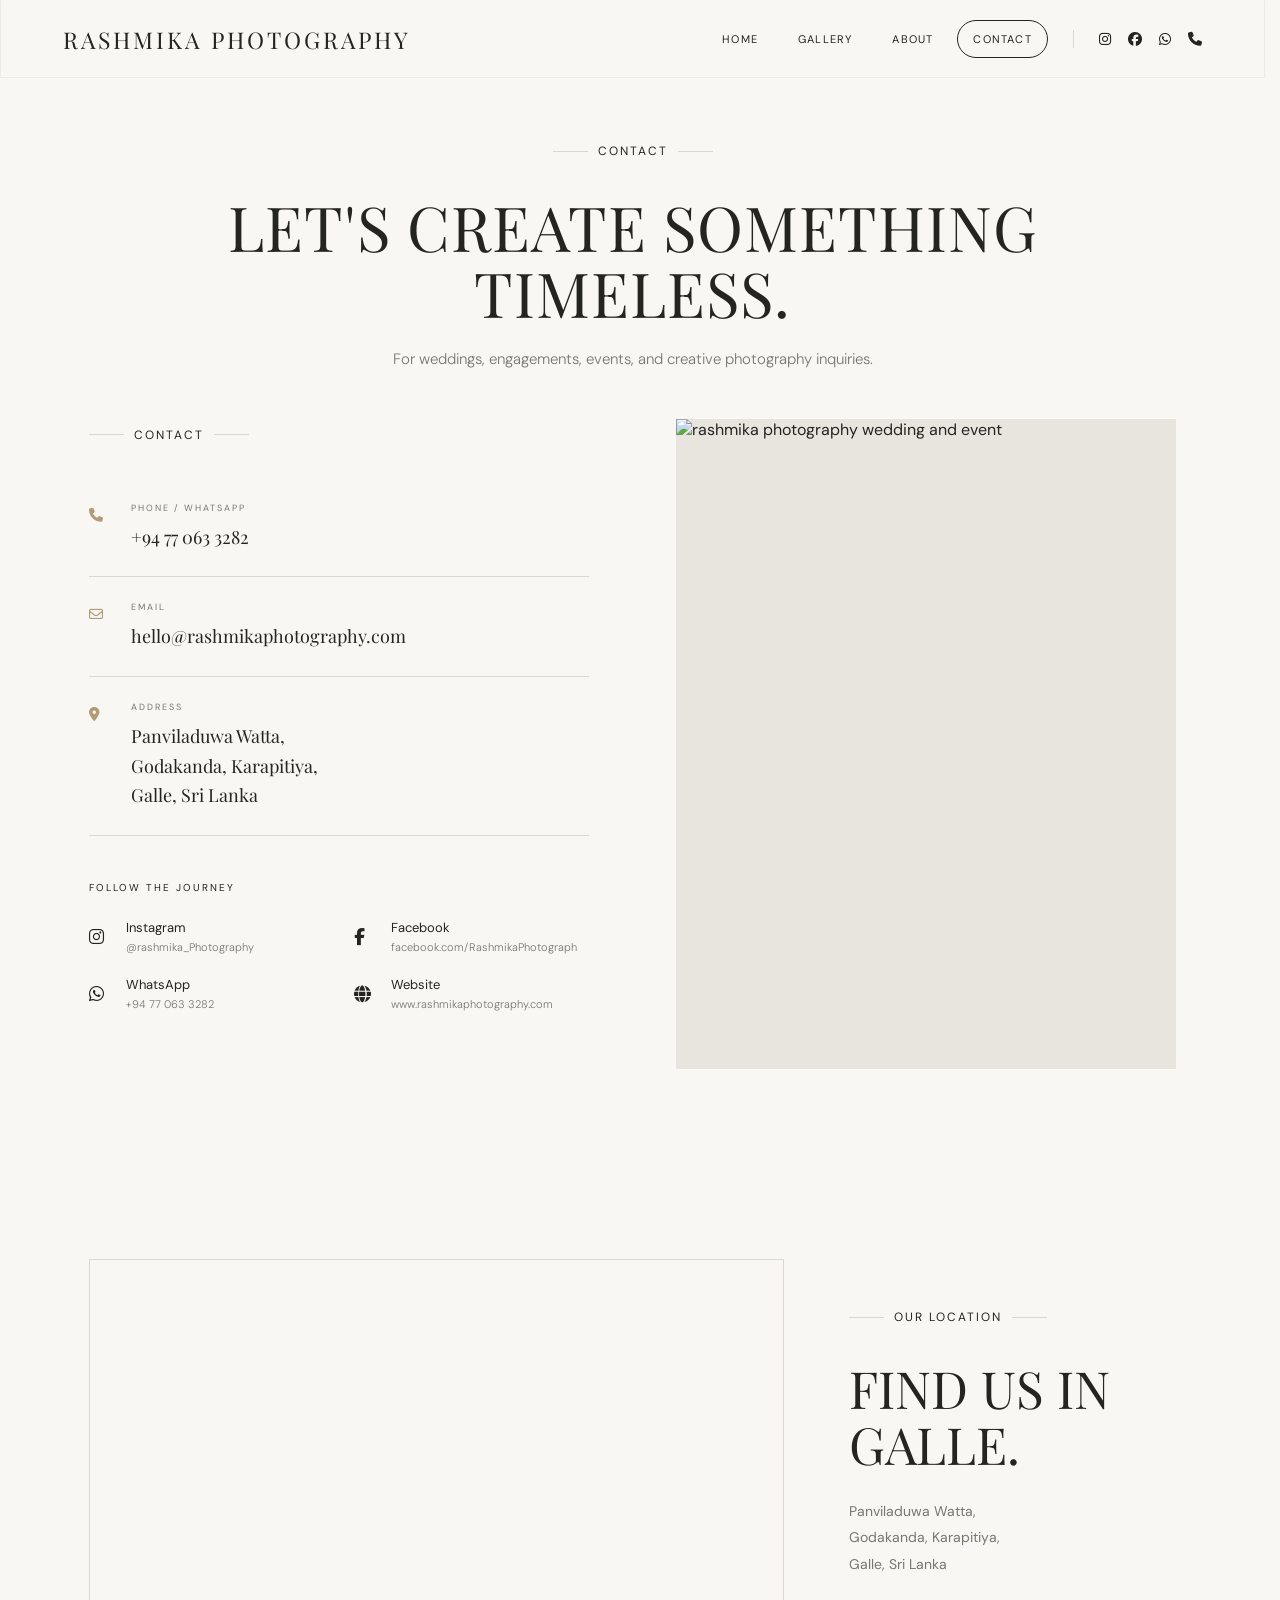
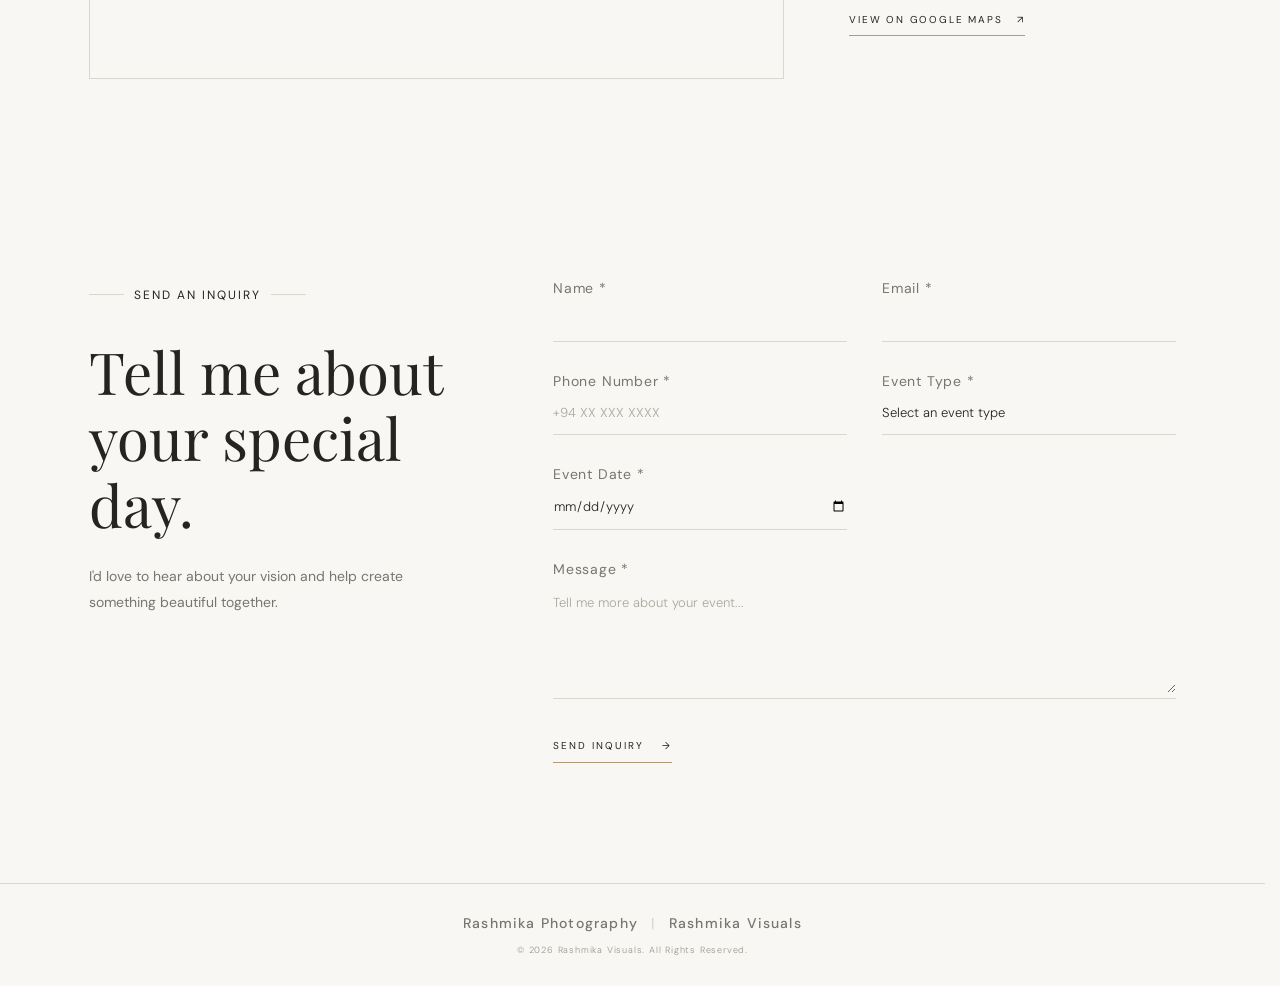
==== commit e6ce75ef: "Initial commit" ====
--- a/contact.html
+++ b/contact.html
@@ -2,6 +2,15 @@
 <html lang="en">
 
 <head>
+
+     <!-- Google tag (gtag.js) -->
+    <script async src="https://www.googletagmanager.com/gtag/js?id=G-F079YV589F"></script>
+    <script>
+        window.dataLayer = window.dataLayer || [];
+        function gtag() { dataLayer.push(arguments); }
+        gtag('js', new Date());
+        gtag('config', 'G-F079YV589F');
+    </script>
 
 <meta charset="UTF-8">
 
@@ -1464,7 +1473,7 @@
 
             <img
                 src="https://image.rashmikaphotography.com/asset%20image/senani-poster.avif"
-                alt="Wedding couple"
+                alt="rashmika photography wedding and event"
                 loading="lazy">
 
         </div>
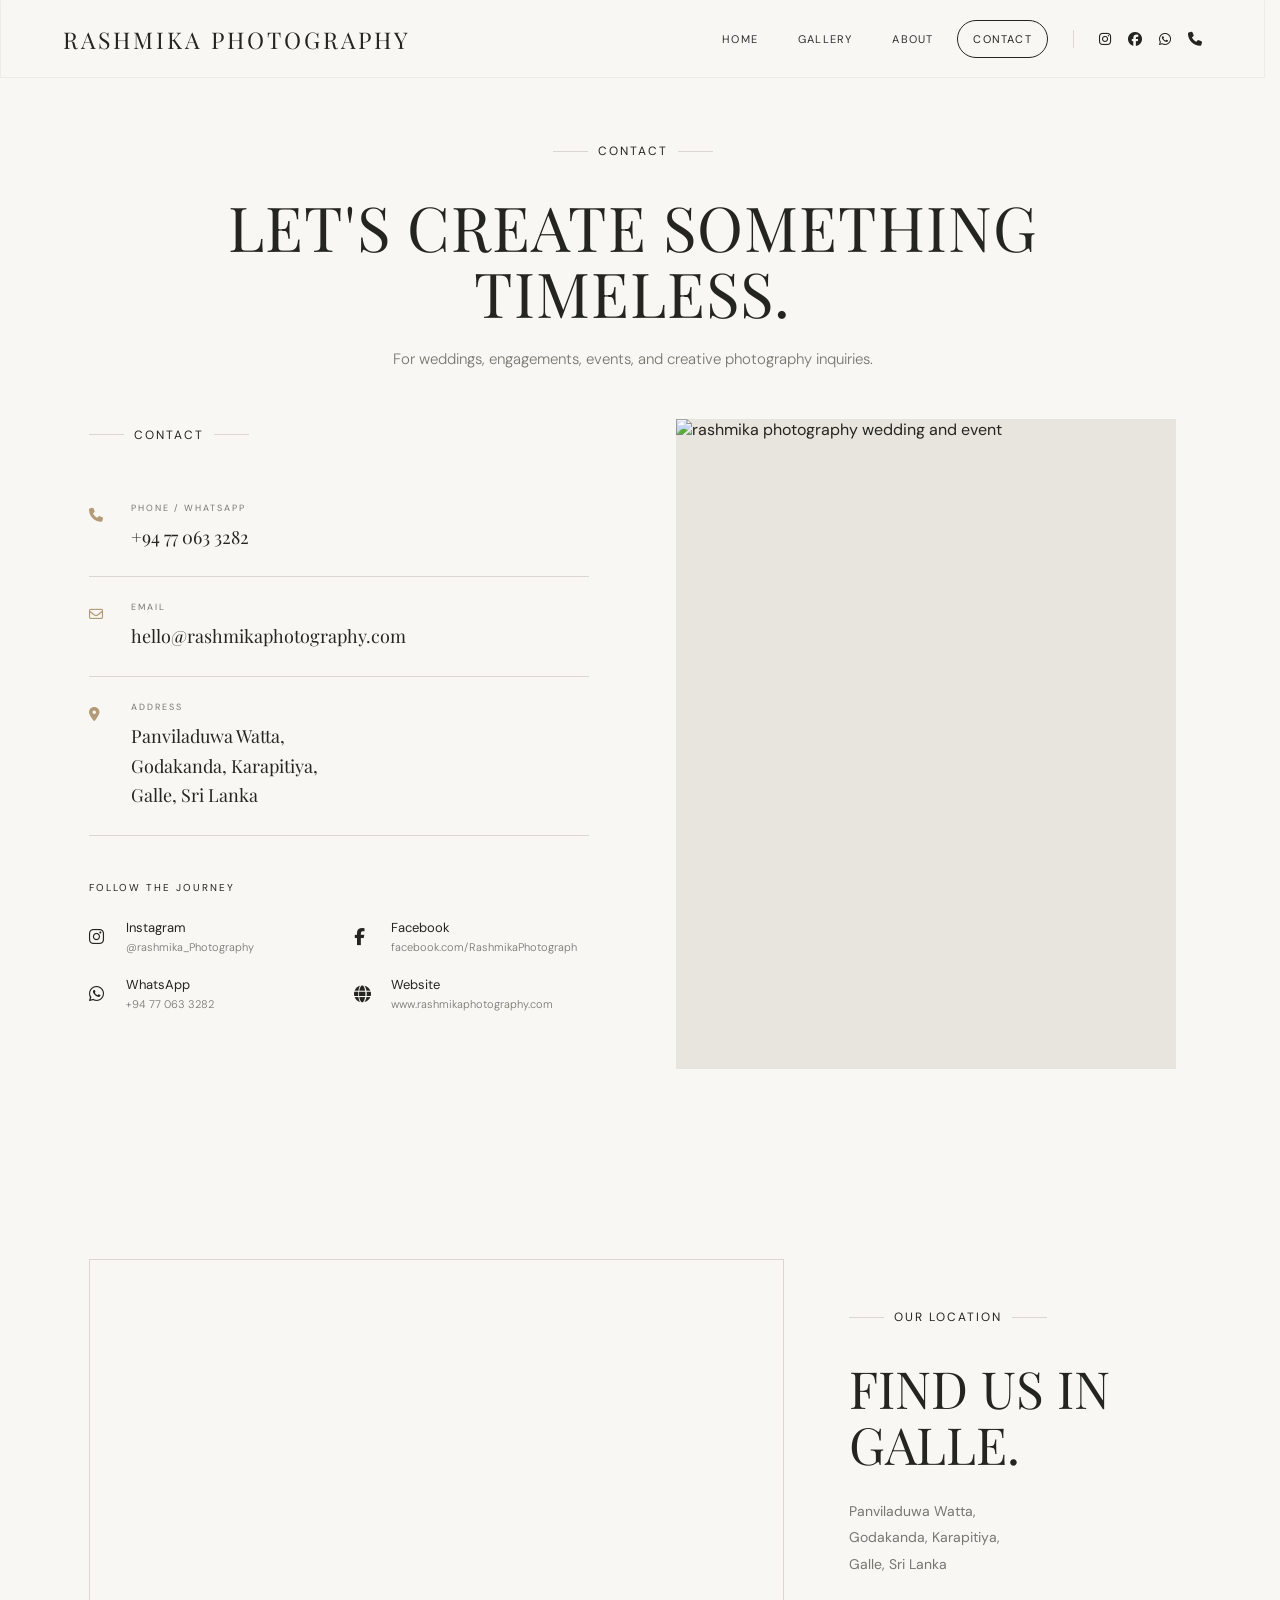
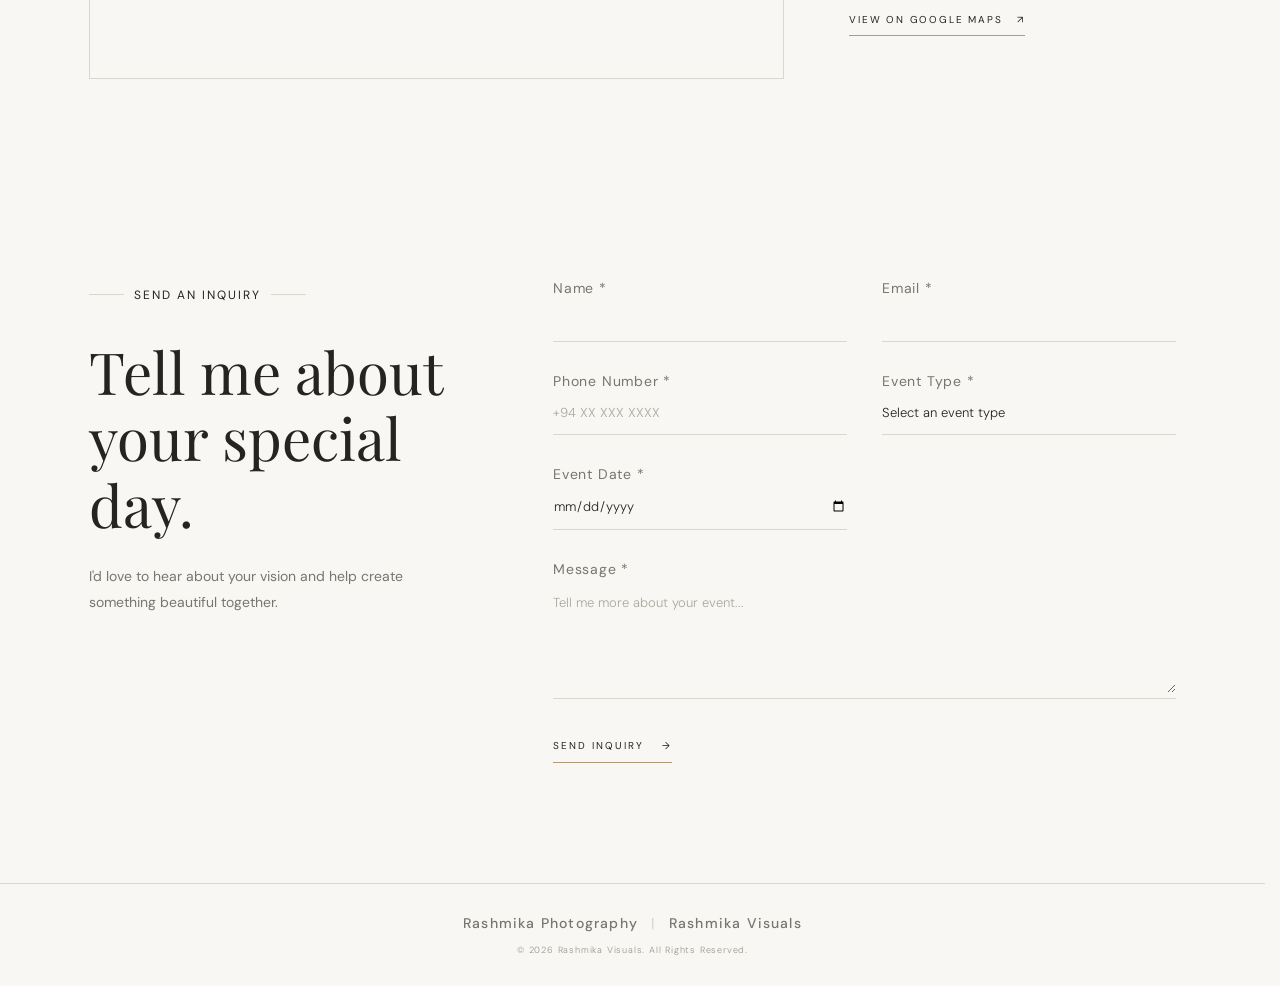
==== commit 203fe156: "Your commit message here" ====
--- a/contact.html
+++ b/contact.html
@@ -212,6 +212,7 @@
     font-size: 11px;
     letter-spacing: 1.2px;
     text-transform: uppercase;
+    color: #303030; /* gray color */
     border: 1px solid transparent;
     border-radius: 50px;
     transition:
